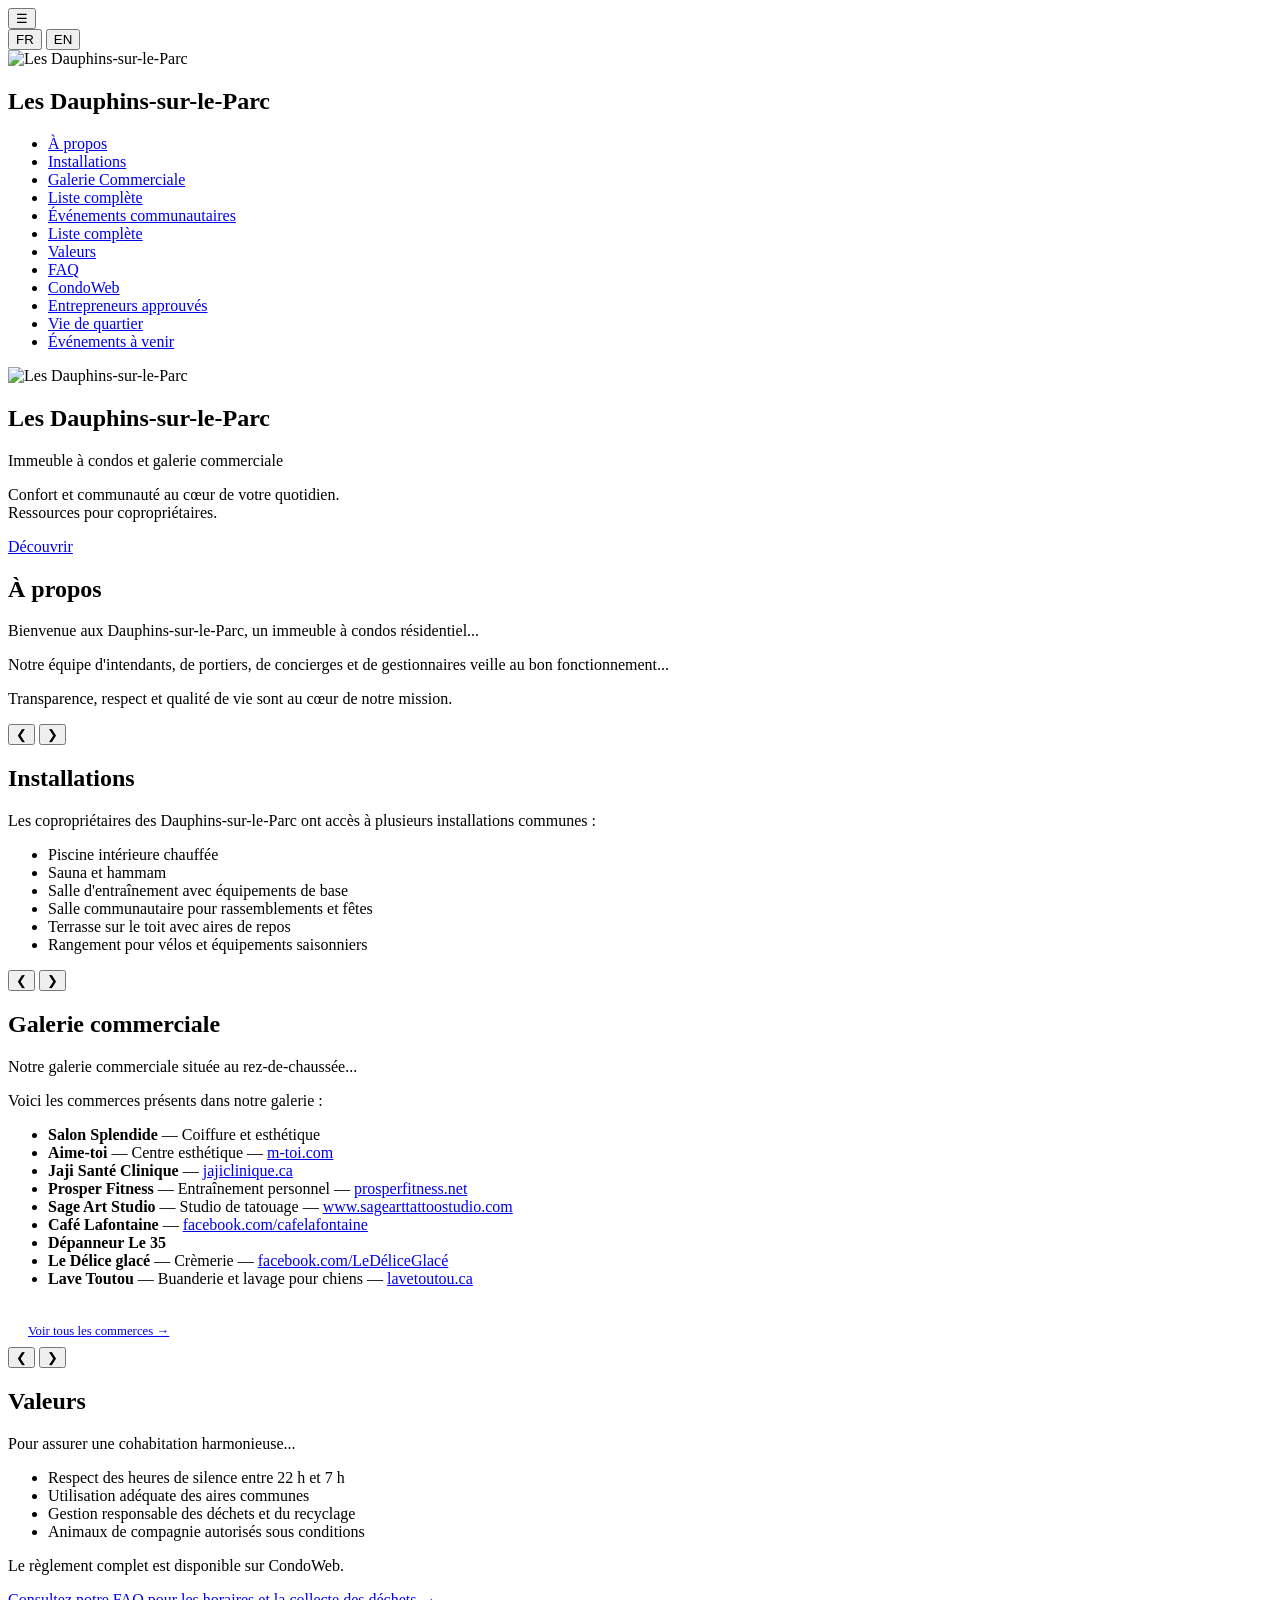
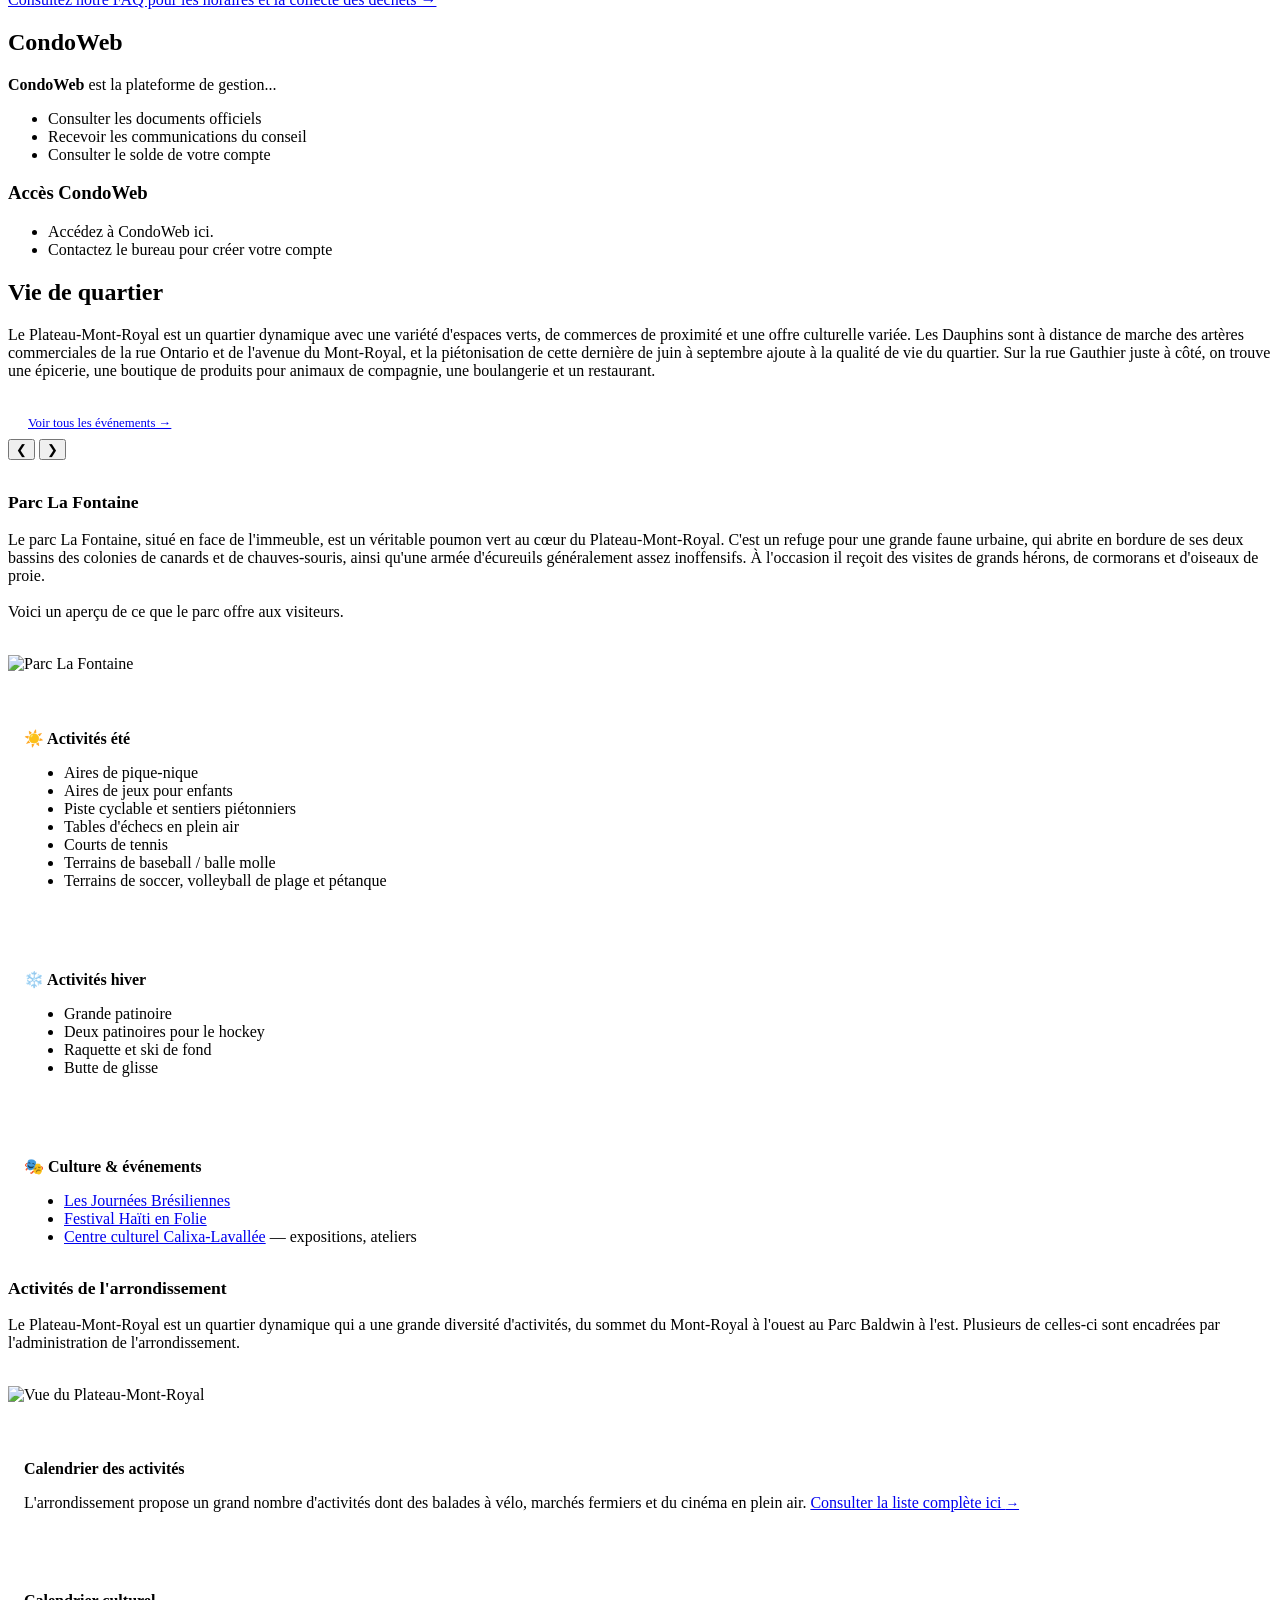
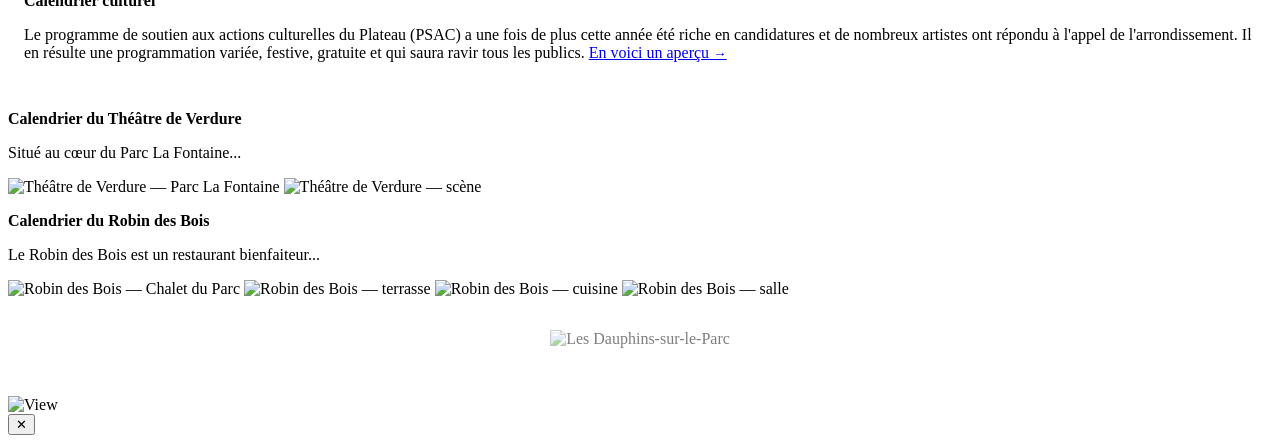
==== index.html @ 395381af "Add approved contractors page with Google Sheets data source" ====
<!DOCTYPE html>
<html lang="fr">
<head>
  <meta charset="UTF-8">
  <meta name="viewport" content="width=device-width, initial-scale=1.0">
  <title>Les Dauphins-sur-le-Parc — Immeuble à condos &amp; galerie commerciale</title>
  <link rel="icon" type="image/webp" href="assets/logo-menu.webp">
  <link rel="stylesheet" href="css/styles.css">
  <script>
(function(){
if(sessionStorage.getItem('_pw')==='1'||location.hostname==='localhost'||location.hostname==='127.0.0.1'||!location.pathname.startsWith('/test/'))return;
function init(){
var o=document.createElement('div');
o.id='pw-gate';
o.innerHTML='<style>#pw-gate{position:fixed;inset:0;z-index:99999;background:rgba(58,36,4,0.95);display:flex;align-items:center;justify-content:center;font-family:system-ui,sans-serif}#pw-gate form{background:#fff;padding:2.5rem;border-radius:12px;text-align:center;max-width:360px;width:90%;box-shadow:0 20px 60px rgba(0,0,0,0.3)}#pw-gate h2{margin:0 0 0.5rem;color:#3A2404;font-size:1.3rem}#pw-gate p{color:#89897C;font-size:0.85rem;margin:0 0 1.25rem}#pw-gate input{width:100%;padding:0.65rem 0.75rem;border:1px solid #D3D8D6;border-radius:8px;font-size:1rem;text-align:center;box-sizing:border-box;margin-bottom:0.75rem}#pw-gate button{width:100%;padding:0.65rem;background:#A19B80;color:#fff;border:none;border-radius:8px;font-size:0.95rem;cursor:pointer;font-weight:600}#pw-gate button:hover{background:#8a856e}#pw-gate .error{color:#c62828;font-size:0.8rem;margin-top:0.5rem;display:none}</style><form autocomplete="off"><h2>🔒 Accès restreint</h2><p>Ce site est en révision. Veuillez entrer le mot de passe.</p><input type="password" id="pw-input" placeholder="Mot de passe" autofocus><button type="submit">Accéder</button><div class="error" id="pw-error">Mot de passe incorrect.</div></form>';
document.body.prepend(o);
o.querySelector('form').addEventListener('submit',function(e){
e.preventDefault();
var pw=document.getElementById('pw-input').value;
var hash=btoa(unescape(encodeURIComponent(pw)));
if(hash==='ZGF1cGhpbnMyMDI2'){
sessionStorage.setItem('_pw','1');o.remove();
}else{
document.getElementById('pw-error').style.display='block';
document.getElementById('pw-input').value='';
document.getElementById('pw-input').focus();
}
});
}
if(document.body){init()}else{document.addEventListener('DOMContentLoaded',init)}
})();
</script>
</head>
<body>

  <!-- ========== BURGER TOGGLE ========== -->
  <button class="menu-toggle" id="menuToggle" aria-label="Menu">☰</button>
  <div class="lang-switch">
    <button id="lang-fr" class="active">FR</button>
    <button id="lang-en">EN</button>
  </div>
  <div class="sidebar-overlay" id="sidebarOverlay"></div>

  <!-- ========== SIDEBAR ========== -->
  <aside class="sidebar" id="sidebar">
    <div class="sidebar-logo">
      <img src="assets/logo-menu.webp" alt="Les Dauphins-sur-le-Parc">
      <h1>Les Dauphins-sur-le-Parc</h1>
    </div>
    <nav class="sidebar-nav">
      <ul>
        <li><a href="#apropos" data-i18n="nav_about">À propos</a></li>
        <li><a href="#installations" data-i18n="nav_amenities">Installations</a></li>
        <li><a href="#galerie-commerciale" data-i18n="nav_gallery">Galerie Commerciale</a></li>
        <li class="nav-sub"><a href="businesses.html" class="nav-page-link" data-i18n="nav_full_list">Liste complète</a></li>
        <li><a href="#communaute" data-i18n="nav_community">Événements communautaires</a></li>
        <li class="nav-sub"><a href="events.html" class="nav-page-link" data-i18n="nav_full_list">Liste complète</a></li>
        <li><a href="#valeurs" data-i18n="nav_values">Valeurs</a></li>
        <li class="nav-sub"><a href="faq.html" data-i18n="nav_faq" class="nav-page-link">FAQ</a></li>
        <li><a href="#condoweb" data-i18n="nav_condoweb">CondoWeb</a></li>
        <li><a href="contractors.html" class="nav-page-link" data-i18n="nav_contractors">Entrepreneurs approuvés</a></li>
        <li><a href="#quartier" data-i18n="nav_neighborhood">Vie de quartier</a></li>
        <li class="nav-sub"><a href="events-list.html" class="nav-page-link" data-i18n="events_full_list_title">Événements à venir</a></li>
      </ul>
    </nav>
  </aside>

  <!-- ========== MAIN CONTENT ========== -->
  <main class="main-content single-page">

    <!-- ===== HERO ===== -->
    <section class="hero-section" id="accueil">
      <div class="hero-content">
        <img src="assets/hero-batiment.jpg" alt="Les Dauphins-sur-le-Parc" class="hero-image">
        <h1 class="hero-title">Les Dauphins-sur-le-Parc</h1>
        <p class="hero-subtitle" data-i18n="hero_subtitle">Immeuble à condos et galerie commerciale</p>
        <p class="hero-tagline" data-i18n="hero_tagline">Confort et communauté au cœur de votre quotidien.<br>Ressources pour copropriétaires.</p>
        <a href="#apropos" class="hero-cta" data-i18n="hero_cta">Découvrir</a>
      </div>
    </section>

    <!-- ===== À PROPOS ===== -->
    <section class="section" id="apropos">
      <div class="section-inner">
        <div class="content-box">
          <h2 class="section-title" data-i18n="title_about">À propos</h2>
          <div class="section-content">
            <p data-i18n="about_p1">Bienvenue aux Dauphins-sur-le-Parc, un immeuble à condos résidentiel...</p>
            <p data-i18n="about_p2">Notre équipe d'intendants, de portiers, de concierges et de gestionnaires veille au bon fonctionnement...</p>
            <p data-i18n="about_p3">Transparence, respect et qualité de vie sont au cœur de notre mission.</p>
          </div>
        </div>
        <div class="carousel-container image-carousel">
          <button class="carousel-btn prev">❮</button>
          <button class="carousel-btn next">❯</button>
          <div class="carousel-track" id="apropos-carousel-track"></div>
          <div class="carousel-pips"></div>
        </div>
      </div>
    </section>

    <!-- ===== INSTALLATIONS ===== -->
    <section class="section" id="installations">
      <div class="section-inner">
        <div class="content-box">
          <h2 class="section-title" data-i18n="nav_amenities">Installations</h2>
          <div class="section-content">
            <p data-i18n="amenities_p1">Les copropriétaires des Dauphins-sur-le-Parc ont accès à plusieurs installations communes :</p>
            <ul>
              <li data-i18n="amenity_1">Piscine intérieure chauffée</li>
              <li data-i18n="amenity_2">Sauna et hammam</li>
              <li data-i18n="amenity_3">Salle d'entraînement avec équipements de base</li>
              <li data-i18n="amenity_4">Salle communautaire pour rassemblements et fêtes</li>
              <li data-i18n="amenity_5">Terrasse sur le toit avec aires de repos</li>
              <li data-i18n="amenity_6">Rangement pour vélos et équipements saisonniers</li>
            </ul>
          </div>
        </div>
        <div class="carousel-container image-carousel">
          <button class="carousel-btn prev">❮</button>
          <button class="carousel-btn next">❯</button>
          <div class="carousel-track" id="installations-carousel-track"></div>
          <div class="carousel-pips"></div>
        </div>
      </div>
    </section>

    <!-- ===== GALERIE COMMERCIALE ===== -->
    <section class="section" id="galerie-commerciale">
      <div class="section-inner">
        <div class="content-box">
          <h2 class="section-title" data-i18n="nav_gallery">Galerie commerciale</h2>
          <div class="section-content">
            <p data-i18n="gallery_p1">Notre galerie commerciale située au rez-de-chaussée...</p>
            <p data-i18n="gallery_p2">Voici les commerces présents dans notre galerie :</p>
            <ul>
              <li data-i18n="gallery_item_1"><strong>Salon Splendide</strong> — Coiffure et esthétique</li>
              <li data-i18n="gallery_item_2"><strong>Aime-toi</strong> — Centre esthétique — <a href="https://www.m-toi.com/" target="_blank" rel="noopener">m-toi.com</a></li>
              <li data-i18n="gallery_item_3"><strong>Jaji Santé Clinique</strong> — <a href="https://jajiclinique.ca/" target="_blank" rel="noopener">jajiclinique.ca</a></li>
              <li data-i18n="gallery_item_4"><strong>Prosper Fitness</strong> — Entraînement personnel — <a href="https://prosperfitness.net/" target="_blank" rel="noopener">prosperfitness.net</a></li>
              <li data-i18n="gallery_item_5"><strong>Sage Art Studio</strong> — Studio de tatouage — <a href="https://www.sagearttattoostudio.com/" target="_blank" rel="noopener">www.sagearttattoostudio.com</a></li>
              <li data-i18n="gallery_item_6"><strong>Café Lafontaine</strong> — <a href="https://www.facebook.com/cafelafontaine/" target="_blank" rel="noopener">facebook.com/cafelafontaine</a></li>
              <li data-i18n="gallery_item_7"><strong>Dépanneur Le 35</strong></li>
              <li data-i18n="gallery_item_8"><strong>Le Délice glacé</strong> — Crèmerie — <a href="https://www.facebook.com/61589163615629" target="_blank" rel="noopener">facebook.com/LeDéliceGlacé</a></li>
              <li data-i18n="gallery_item_9"><strong>Lave Toutou</strong> — Buanderie et lavage pour chiens — <a href="https://www.lavetoutou.ca/" target="_blank" rel="noopener">lavetoutou.ca</a></li>
            </ul>
            <a href="businesses.html" class="hero-cta" style="display:inline-block;padding:0.5rem 1.25rem; font-size:0.8rem; margin-top:0.75rem;">Voir tous les commerces →</a>
          </div>
        </div>
        <div class="carousel-container image-carousel">
          <button class="carousel-btn prev">❮</button>
          <button class="carousel-btn next">❯</button>
          <div class="carousel-track" id="business-gallery-track"></div>
          <div class="carousel-pips"></div>
        </div>
      </div>
    </section>

    <!-- ===== ÉVÉNEMENTS COMMUNAUTAIRES ===== -->
    <section class="section" id="communaute" style="display:none;">
      <div class="section-inner">
        <div class="content-box">
          <h2 class="section-title" data-i18n="title_community">Événements communautaires</h2>
          <div class="section-content">
            <p data-i18n="community_p1">Événements soumis par les résidents de l'immeuble.</p>
            <a href="events.html" class="hero-cta" style="display:inline-block;padding:0.5rem 1.25rem; font-size:0.8rem; margin-top:0.75rem;" data-i18n="community_view_all">Voir tous les événements →</a>
          </div>
        </div>
        <div class="carousel-container image-carousel">
          <div class="carousel-track" id="community-carousel-track" data-no-clone></div>
          <div class="carousel-pips"></div>
        </div>
      </div>
    </section>

    <!-- ===== VALEURS ===== -->
    <section class="section" id="valeurs">
      <div class="section-inner">
        <div class="content-box">
          <h2 class="section-title" data-i18n="nav_values">Valeurs</h2>
          <div class="section-content">
            <p data-i18n="values_p1">Pour assurer une cohabitation harmonieuse...</p>
            <ul>
              <li data-i18n="value_1">Respect des heures de silence entre 22 h et 7 h</li>
              <li data-i18n="value_2">Utilisation adéquate des aires communes</li>
              <li data-i18n="value_3">Gestion responsable des déchets et du recyclage</li>
              <li data-i18n="value_4">Animaux de compagnie autorisés sous conditions</li>
            </ul>
            <p style="margin-top:1rem;" data-i18n="values_rules">Le règlement complet est disponible sur CondoWeb.</p>
            <p style="margin-top:1rem;"><a href="faq.html" data-i18n="values_faq_link">Consultez notre FAQ pour les horaires et la collecte des déchets →</a></p>
          </div>
        </div>
      </div>
    </section>

    <!-- ===== CONDOWEB ===== -->
    <section class="section" id="condoweb">
      <div class="section-inner">
        <div class="content-box">
          <h2 class="section-title" data-i18n="nav_condoweb">CondoWeb</h2>
          <div class="section-content">
            <p data-i18n="condoweb_p1"><strong>CondoWeb</strong> est la plateforme de gestion...</p>
            <ul>
              <li data-i18n="condoweb_li_1">Consulter les documents officiels</li>
              <li data-i18n="condoweb_li_2">Recevoir les communications du conseil</li>
              <li data-i18n="condoweb_li_3">Consulter le solde de votre compte</li>
            </ul>
            <div class="condo-card">
              <h3 data-i18n="condoweb_card_title">Accès CondoWeb</h3>
              <ul>
                <li data-i18n="condoweb_card_li_1">Accédez à CondoWeb ici.</li>
                <li data-i18n="condoweb_card_li_2">Contactez le bureau pour créer votre compte</li>
              </ul>
            </div>
          </div>
        </div>
      </div>
    </section>

    <!-- ===== VIE DE QUARTIER ===== -->
    <section class="section" id="quartier">
      <div class="section-inner">
        <!-- Intro Box -->
        <div class="content-box">
          <h2 class="section-title" data-i18n="nav_neighborhood">Vie de quartier</h2>
          <div class="section-content">
            <p data-i18n="neighborhood_intro">Le Plateau-Mont-Royal est un quartier dynamique avec une variété d'espaces verts, de commerces de proximité et une offre culturelle variée. Les Dauphins sont à distance de marche des artères commerciales de la rue Ontario et de l'avenue du Mont-Royal, et la piétonisation de cette dernière de juin à septembre ajoute à la qualité de vie du quartier. Sur la rue Gauthier juste à côté, on trouve une épicerie, une boutique de produits pour animaux de compagnie, une boulangerie et un restaurant.</p>
            <a href="events-list.html" class="hero-cta" style="display:inline-block;padding:0.5rem 1.25rem; font-size:0.8rem; margin-top:0.75rem;">Voir tous les événements →</a>
          </div>
        </div>

        <!-- Main Park Gallery -->
        <div class="carousel-container image-carousel">
          <button class="carousel-btn prev">❮</button>
          <button class="carousel-btn next">❯</button>
          <div class="carousel-track" id="quartier-park-carousel-track"></div>
          <div class="carousel-pips"></div>
        </div>

        <!-- Events Carousel -->
        <div class="carousel-container image-carousel" style="margin-top: 2rem;">
          <div class="carousel-track" id="events-carousel-track" data-no-clone></div>
          <div class="carousel-pips"></div>
        </div>

        <!-- Park Activities Bubble -->
        <div class="content-box">
          <h3 style="color:var(--bleu-fonce); font-size:1.1rem; margin-top:0;" data-i18n="park_title">Parc La Fontaine</h3>
          <p data-i18n="neighborhood_p1">Le parc La Fontaine, situé en face de l'immeuble, est un véritable poumon vert au cœur du Plateau-Mont-Royal. C'est un refuge pour une grande faune urbaine, qui abrite en bordure de ses deux bassins des colonies de canards et de chauves-souris, ainsi qu'une armée d'écureuils généralement assez inoffensifs. À l'occasion il reçoit des visites de grands hérons, de cormorans et d'oiseaux de proie.<br><br>Voici un aperçu de ce que le parc offre aux visiteurs.</p>
          <br>
          <div class="gallery-mosaic" style="margin:0;">
            <img src="assets/Quartier/quartier-parc-lafontaine.webp" class="gallery-item gallery-wide" alt="Parc La Fontaine" loading="lazy" />
          </div>

          <div style="margin-top:1.5rem; padding:1rem; background: rgba(255,255,255,0.5); border-radius:10px; border:1px solid var(--bleu-pale);">
            <p style="margin-bottom:0.5rem;"><strong data-i18n="neighborhood_summer">☀️ Activités été</strong></p>
            <div class="section-content">
              <ul>
                <li data-i18n="summer_li_1">Aires de pique-nique</li>
                <li data-i18n="summer_li_2">Aires de jeux pour enfants</li>
                <li data-i18n="summer_li_3">Piste cyclable et sentiers piétonniers</li>
                <li data-i18n="summer_li_4">Tables d'échecs en plein air</li>
                <li data-i18n="summer_li_5">Courts de tennis</li>
                <li data-i18n="summer_li_6">Terrains de baseball / balle molle</li>
                <li data-i18n="summer_li_7">Terrains de soccer, volleyball de plage et pétanque</li>
              </ul>
            </div>
          </div>

          <div style="margin-top:1rem; padding:1rem; background: rgba(255,255,255,0.5); border-radius:10px; border:1px solid var(--bleu-pale);">
            <p style="margin-bottom:0.5rem;"><strong data-i18n="neighborhood_winter">❄️ Activités hiver</strong></p>
            <div class="section-content">
              <ul>
                <li data-i18n="winter_li_1">Grande patinoire</li>
                <li data-i18n="winter_li_2">Deux patinoires pour le hockey</li>
                <li data-i18n="winter_li_3">Raquette et ski de fond</li>
                <li data-i18n="winter_li_4">Butte de glisse</li>
              </ul>
            </div>
          </div>

          <div style="margin-top:1rem; padding:1rem; background: rgba(255,255,255,0.5); border-radius:10px; border:1px solid var(--bleu-pale);">
            <p style="margin-bottom:0.5rem;"><strong data-i18n="neighborhood_culture">🎭 Culture &amp; événements</strong></p>
            <div class="section-content">
              <ul>
                <li><a href="https://www.ljbfestival.ca/" target="_blank" rel="noopener">Les Journées Brésiliennes</a></li>
                <li><a href="https://montreal.haitienfolie.com/" target="_blank" rel="noopener">Festival Haïti en Folie</a></li>
                <li><a href="https://montreal.ca/lieux/centre-culturel-calixa-lavallee" target="_blank" rel="noopener">Centre culturel Calixa-Lavallée</a> — expositions, ateliers</li>
              </ul>
            </div>
          </div>
        </div>

        <!-- Borough Activities Box -->
        <div class="content-box">
          <h3 style="color:var(--bleu-fonce); font-size:1.1rem; margin-top:0;" data-i18n="borough_title">Activités de l'arrondissement</h3>
          <p data-i18n="borough_intro">Le Plateau-Mont-Royal est un quartier dynamique qui a une grande diversité d'activités, du sommet du Mont-Royal à l'ouest au Parc Baldwin à l'est. Plusieurs de celles-ci sont encadrées par l'administration de l'arrondissement.</p>
          <br>
          <div class="gallery-mosaic" style="margin:0;">
            <img src="assets/Quartier/quartier-plateau.webp" class="gallery-item gallery-wide" alt="Vue du Plateau-Mont-Royal" loading="lazy" />
          </div>

          <div style="margin-top:1.5rem; padding:1rem; background: rgba(255,255,255,0.5); border-radius:10px; border:1px solid var(--bleu-pale);">
            <p style="margin-bottom:0.5rem;"><strong data-i18n="borough_calendar_title">Calendrier des activités</strong></p>
            <p data-i18n="borough_calendar_p1">L'arrondissement propose un grand nombre d'activités dont des balades à vélo, marchés fermiers et du cinéma en plein air. <a href="https://montreal.ca/evenements?dc_coverage.boroughs.code=PMR&amp;orderBy=dc_temporal.start" target="_blank" rel="noopener">Consulter la liste complète ici <span style="font-size:0.85em;">→</span></a></p>
          </div>

          <div style="margin-top:1rem; padding:1rem; background: rgba(255,255,255,0.5); border-radius:10px; border:1px solid var(--bleu-pale);">
            <p style="margin-bottom:0.5rem;"><strong data-i18n="cultural_calendar_title">Calendrier culturel</strong></p>
            <p data-i18n="cultural_calendar_p1"><span style="font-weight:500;">Le programme de soutien aux actions culturelles du Plateau (PSAC)</span> a une fois de plus cette année été riche en candidatures et de nombreux artistes ont répondu à l'appel de l'arrondissement. Il en résulte une programmation variée, festive, gratuite et qui saura ravir tous les publics. <a href="https://montreal.ca/articles/de-la-culture-partout-et-pour-tout-le-monde-sur-le-plateau-47212" target="_blank" rel="noopener">En voici un aperçu <span style="font-size:0.85em;">→</span></a></p>
          </div>
        </div>

        <!-- Theater Content Box -->
        <div class="content-box">
          <p style="margin-bottom:0.5rem;"><strong data-i18n="theater_title">Calendrier du Théâtre de Verdure</strong></p>
          <p data-i18n="theater_p1">Situé au cœur du Parc La Fontaine...</p>
          <div class="gallery-grid-4">
            <img src="assets/quartier-theatre.webp" alt="Théâtre de Verdure — Parc La Fontaine" loading="lazy" class="lightbox-trigger" />
            <img src="assets/quartier-theatre-2.webp" alt="Théâtre de Verdure — scène" loading="lazy" class="lightbox-trigger" />
          </div>
        </div>



        <!-- Robin des Bois Box -->
        <div class="content-box">
          <p style="margin-bottom:0.5rem;"><strong data-i18n="robin_title">Calendrier du Robin des Bois</strong></p>
            <p data-i18n="robin_p1">Le Robin des Bois est un restaurant bienfaiteur...</p>
          <div class="gallery-grid-4">
            <img src="assets/robin-1.webp" alt="Robin des Bois — Chalet du Parc" loading="lazy" class="lightbox-trigger" />
            <img src="assets/robin-2.webp" alt="Robin des Bois — terrasse" loading="lazy" class="lightbox-trigger" />
            <img src="assets/robin-3.webp" alt="Robin des Bois — cuisine" loading="lazy" class="lightbox-trigger" />
            <img src="assets/robin-4.webp" alt="Robin des Bois — salle" loading="lazy" class="lightbox-trigger" />
          </div>
        </div>
      </div>
    </section>

    <!-- ===== UNITÉS À VENDRE (SUSPENDU) ===== -->
    <!--
    <section class="section" id="unites">
      <div class="section-inner">
        <h2 class="section-title">Unités à vendre</h2>
        <div class="section-content">
          <p>Consultez la liste des unités actuellement disponibles à la vente dans notre immeuble.</p>
          <p style="margin-top:1rem; color: var(--bleu-fonce); font-style: italic;">Revenez bientôt pour voir la liste.</p>
        </div>
        <div class="gallery-mosaic" id="gallery-unites"></div>
      </div>
    </section>
    -->

    <div style="text-align:center; padding:2rem 1rem 3rem; border-top:1px solid var(--bleu-pale);">
      <img src="assets/logo-menu.webp" alt="Les Dauphins-sur-le-Parc" style="width:60px; height:auto; opacity:0.5;" />
    </div>
  </main>

  <!-- Lightbox -->
  <div id="lightbox" class="lightbox">
    <img id="lightbox-img" src="" alt="View">
    <div id="lightbox-caption" class="lightbox-caption"></div>
    <button id="lightboxClose" class="lightbox-close" aria-label="Fermer">✕</button>
  </div>

  <script src="translations.js"></script>
  <script type="module" src="main.js"></script>
</body>
</html>
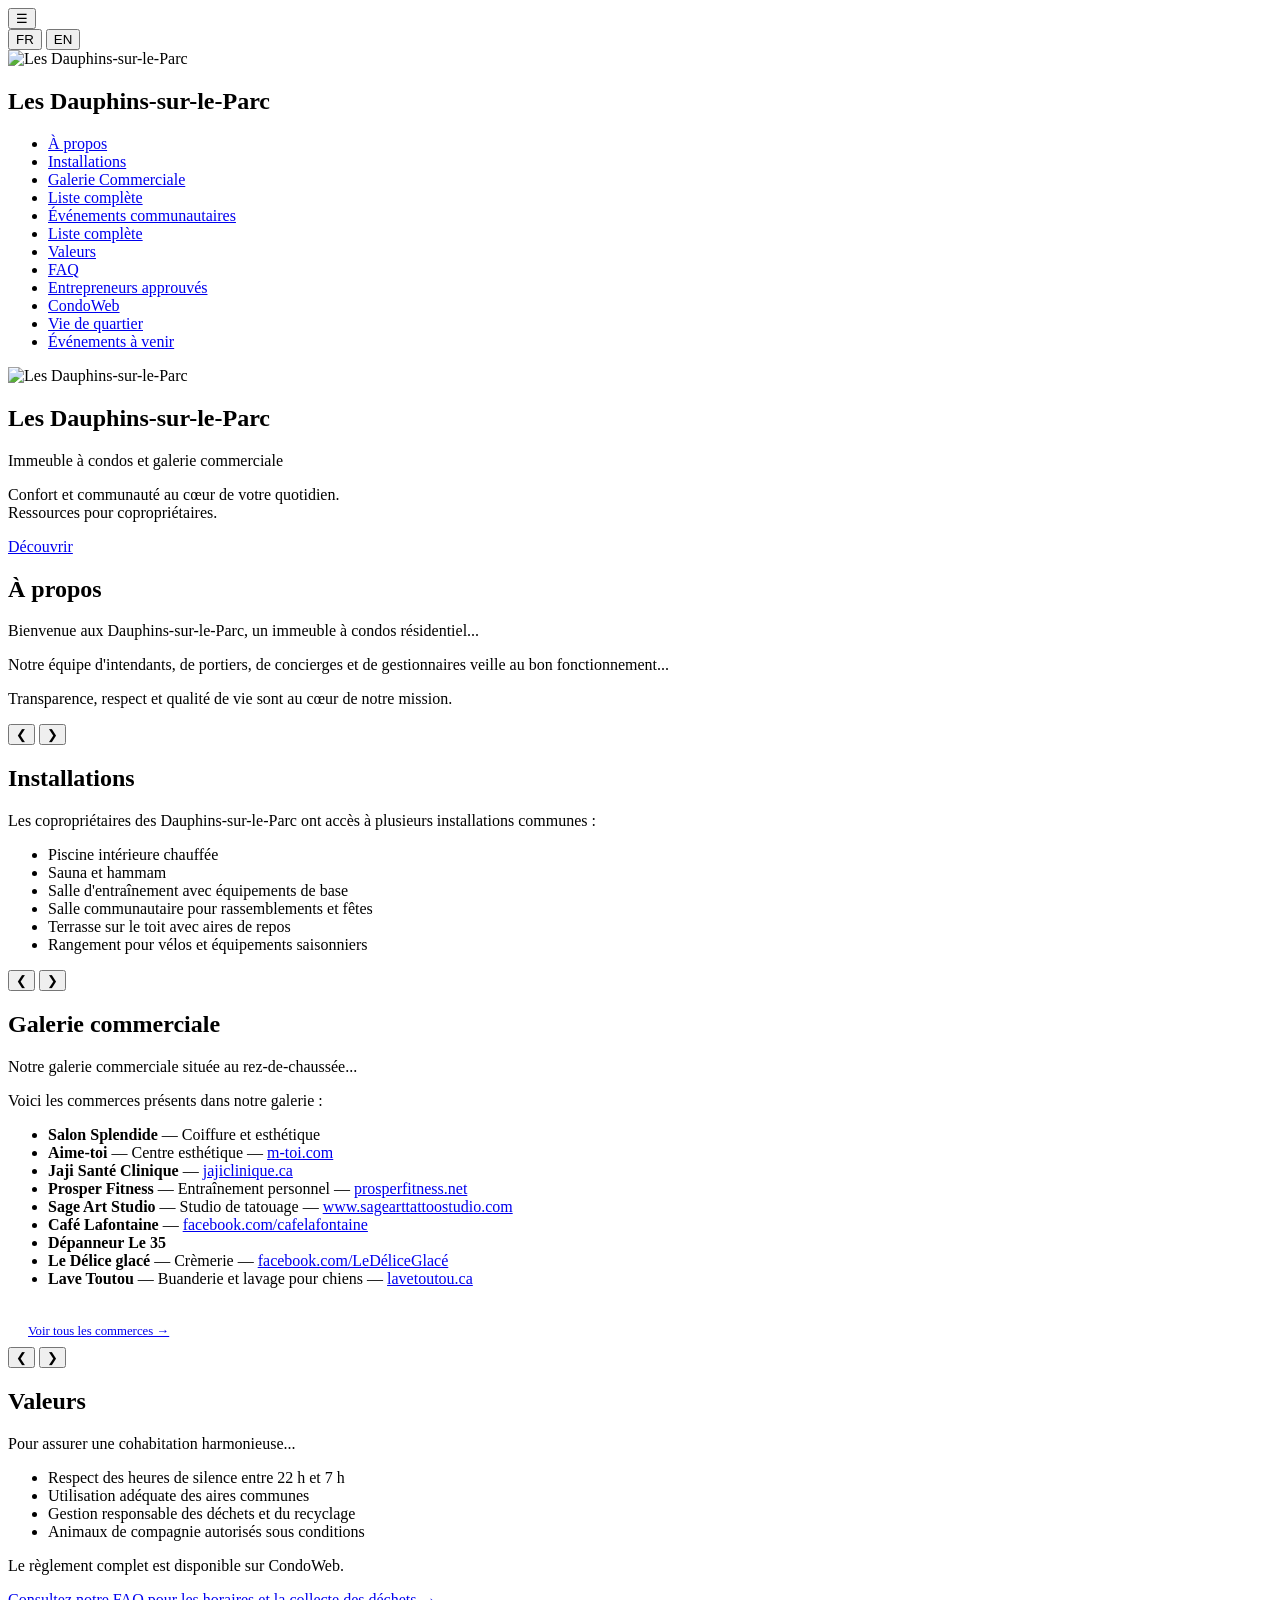
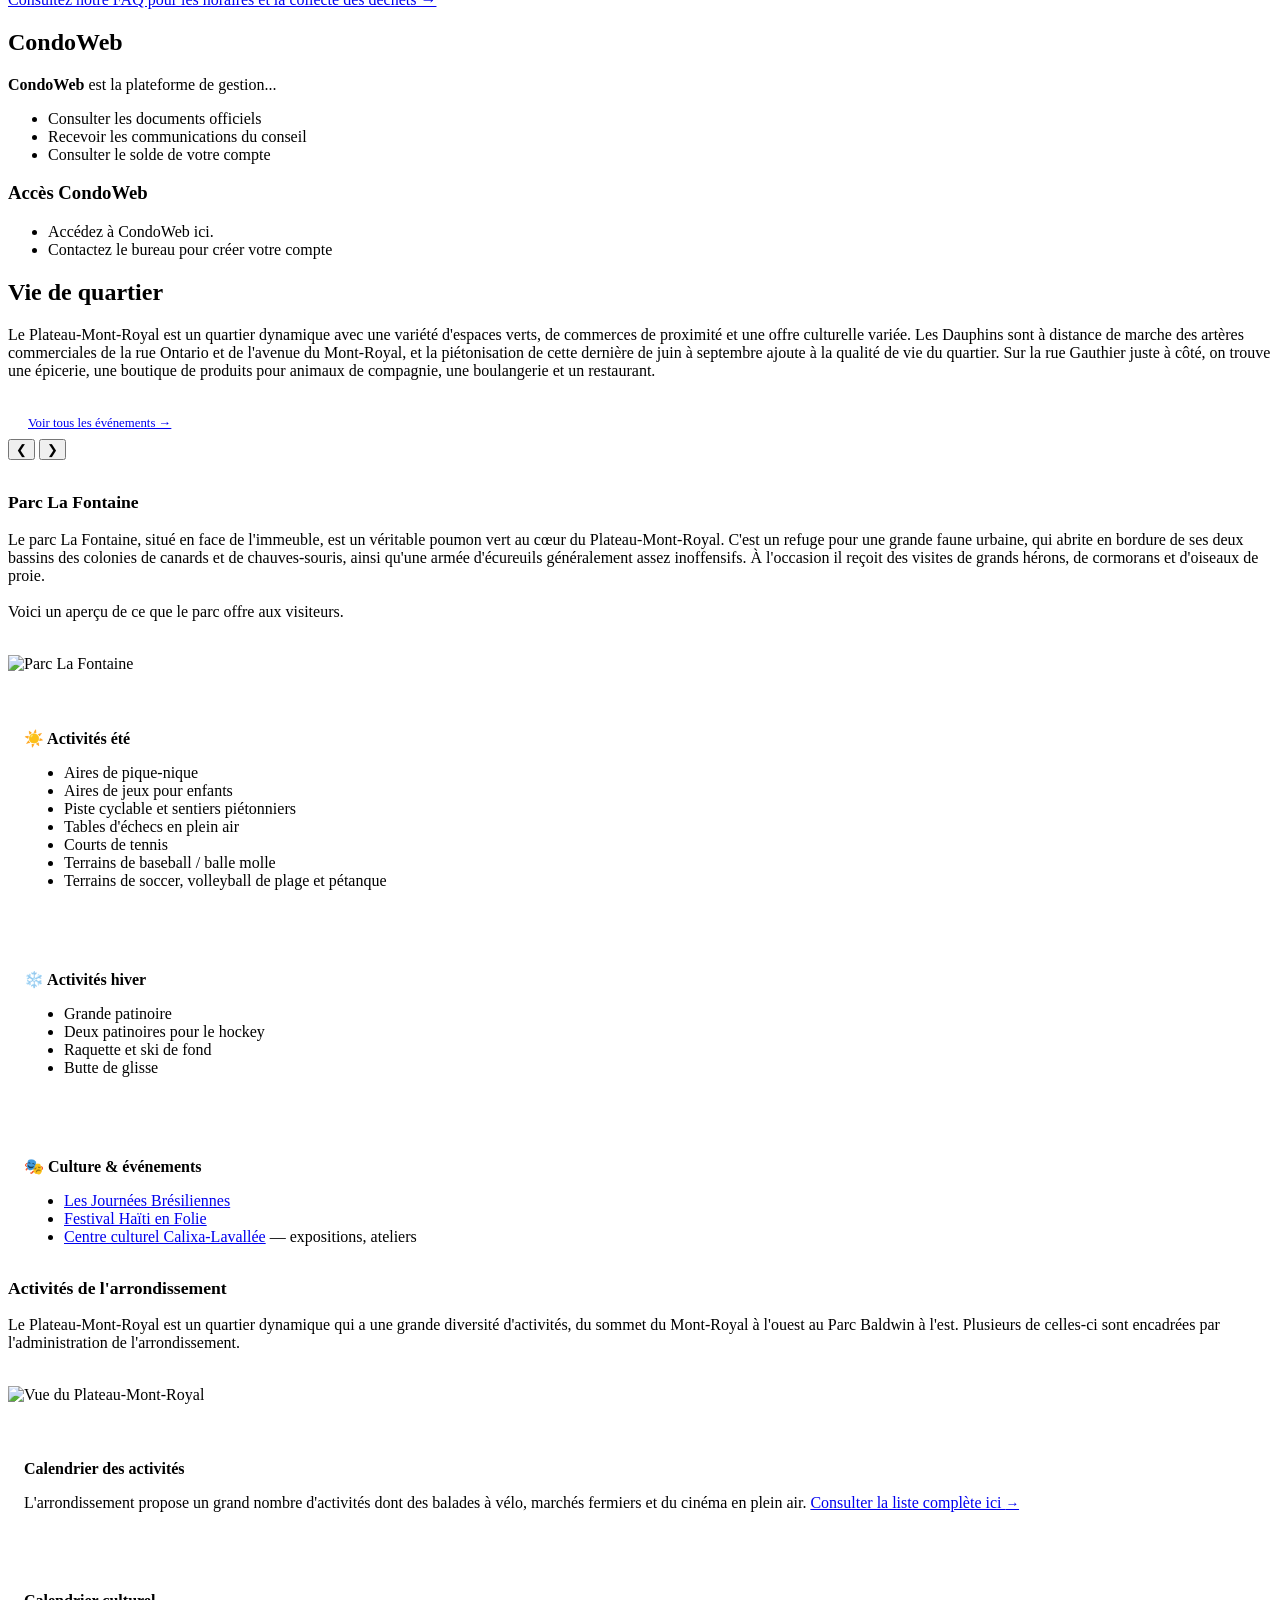
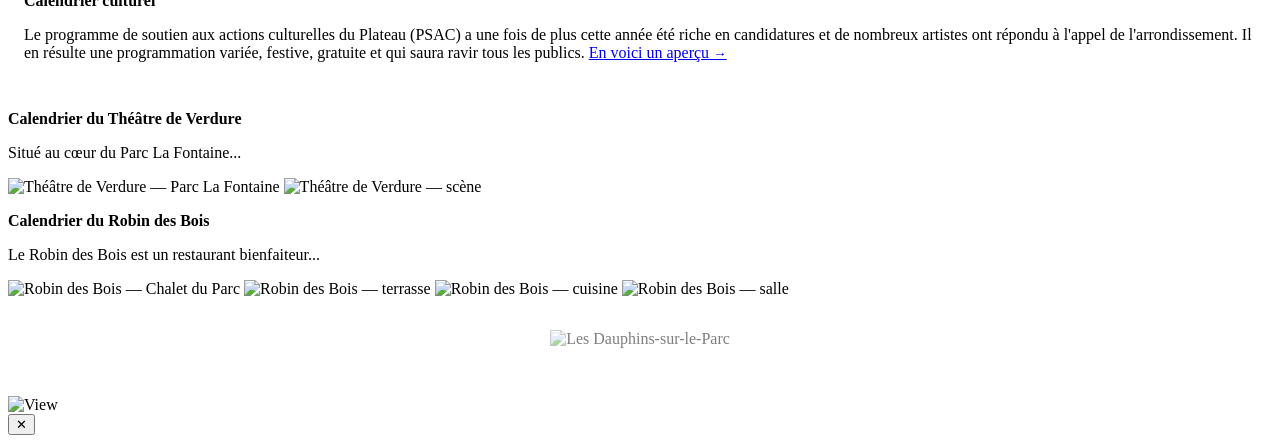
==== commit 678a43d5: "Move contractors link under FAQ in sidebar navigation" ====
--- a/index.html
+++ b/index.html
@@ -57,8 +57,8 @@
         <li class="nav-sub"><a href="events.html" class="nav-page-link" data-i18n="nav_full_list">Liste complète</a></li>
         <li><a href="#valeurs" data-i18n="nav_values">Valeurs</a></li>
         <li class="nav-sub"><a href="faq.html" data-i18n="nav_faq" class="nav-page-link">FAQ</a></li>
+        <li class="nav-sub"><a href="contractors.html" class="nav-page-link" data-i18n="nav_contractors">Entrepreneurs approuvés</a></li>
         <li><a href="#condoweb" data-i18n="nav_condoweb">CondoWeb</a></li>
-        <li><a href="contractors.html" class="nav-page-link" data-i18n="nav_contractors">Entrepreneurs approuvés</a></li>
         <li><a href="#quartier" data-i18n="nav_neighborhood">Vie de quartier</a></li>
         <li class="nav-sub"><a href="events-list.html" class="nav-page-link" data-i18n="events_full_list_title">Événements à venir</a></li>
       </ul>
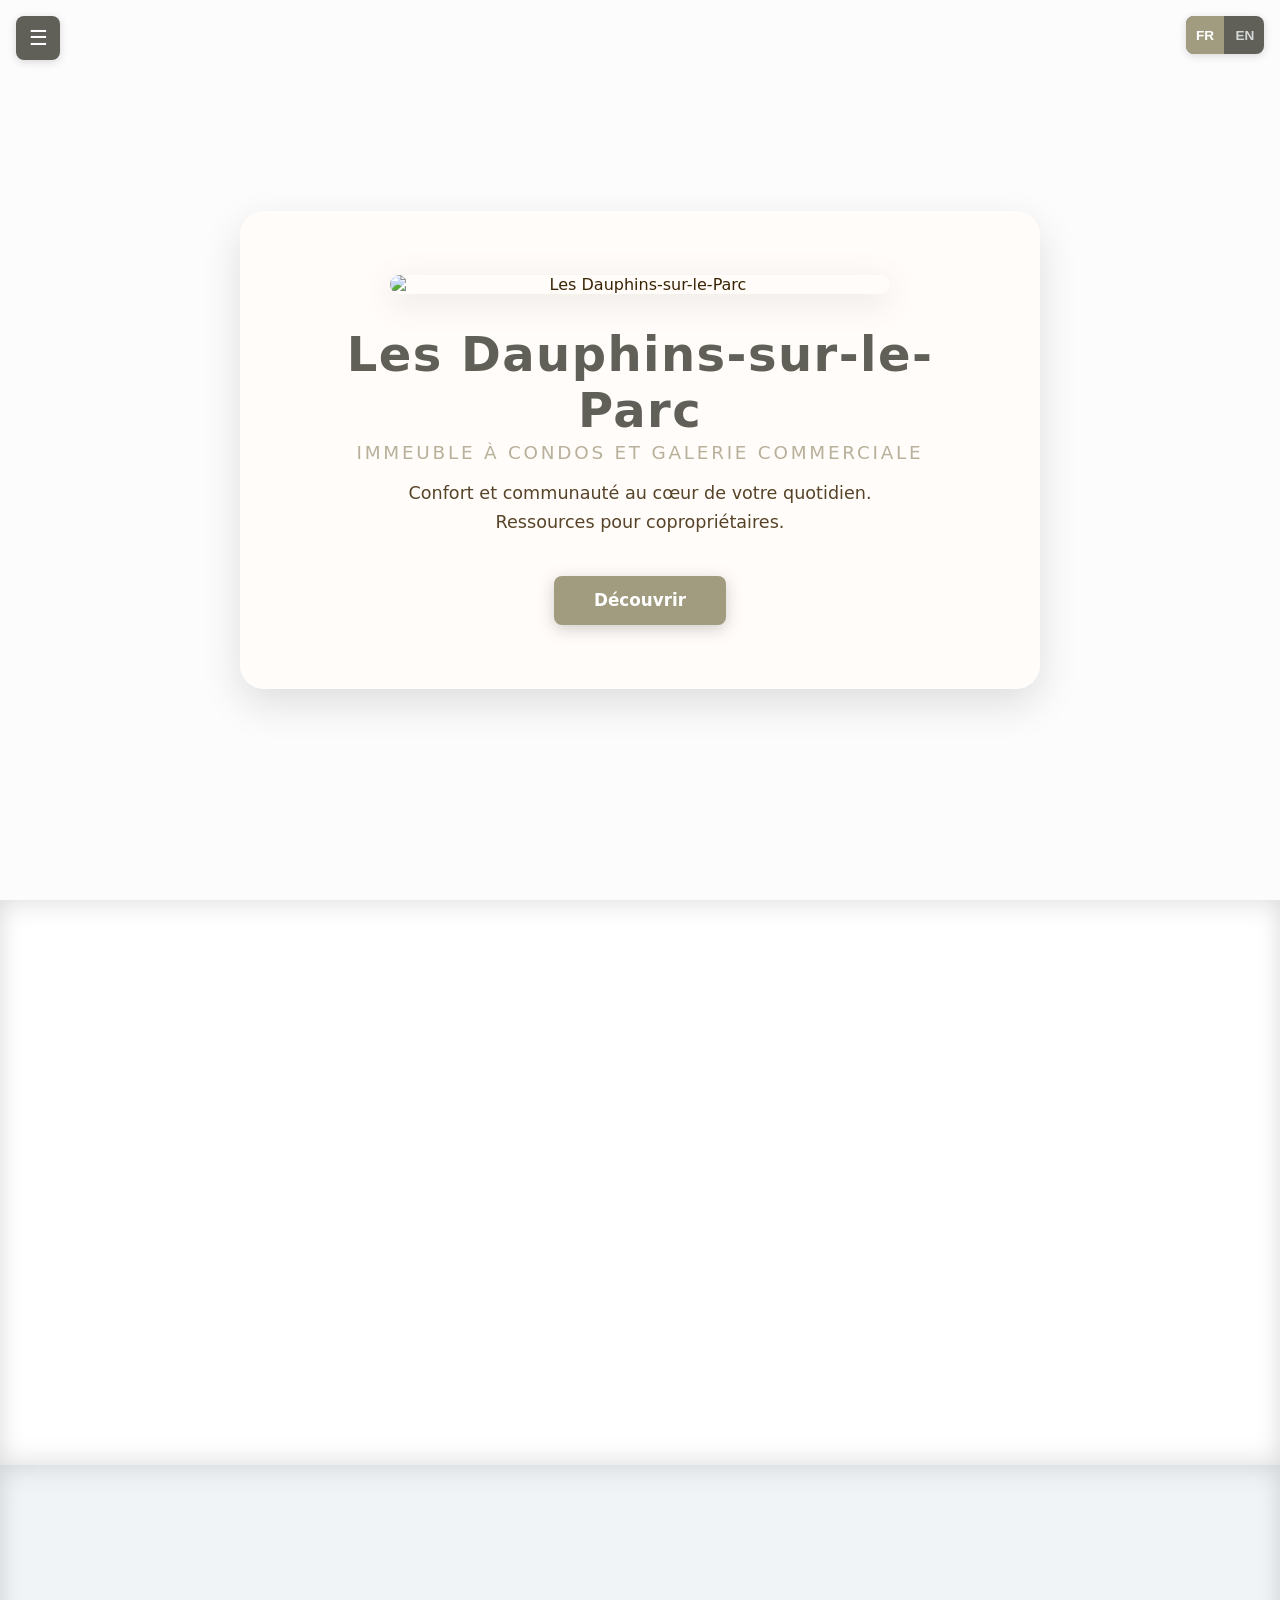
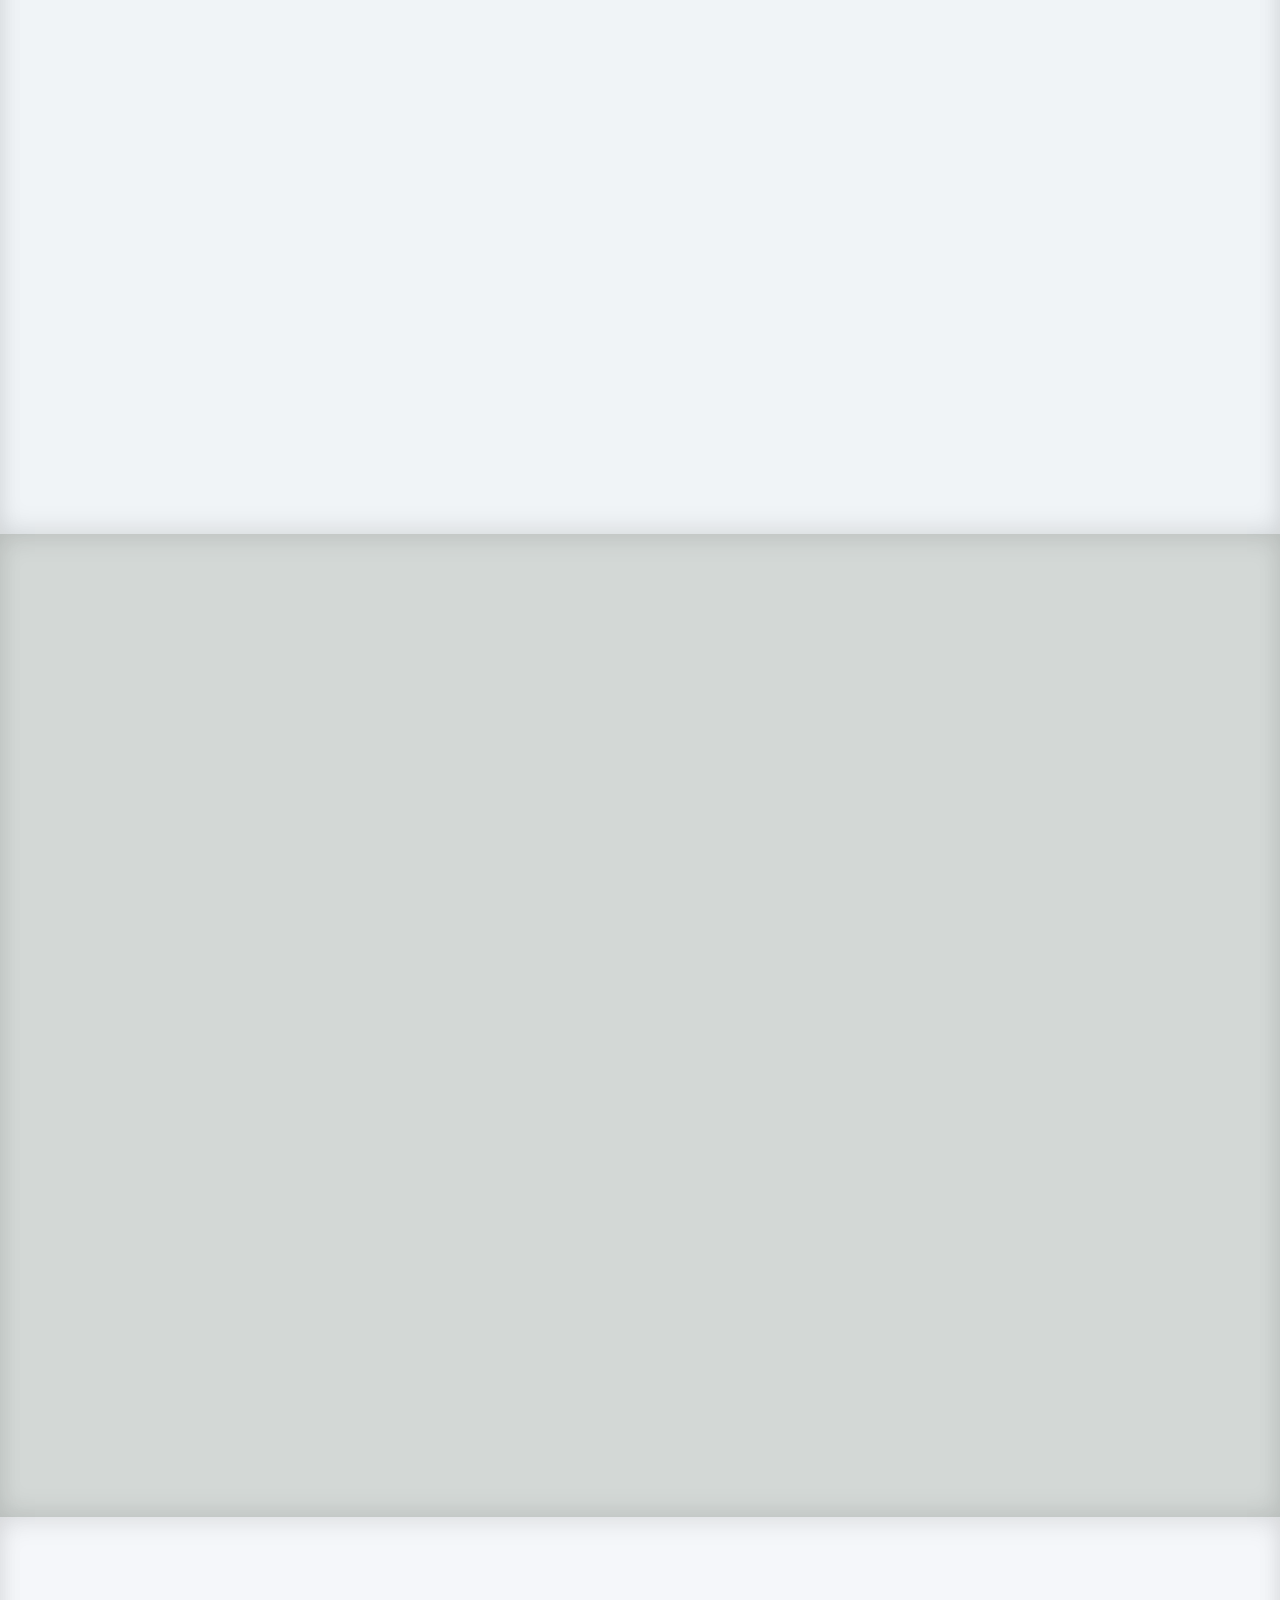
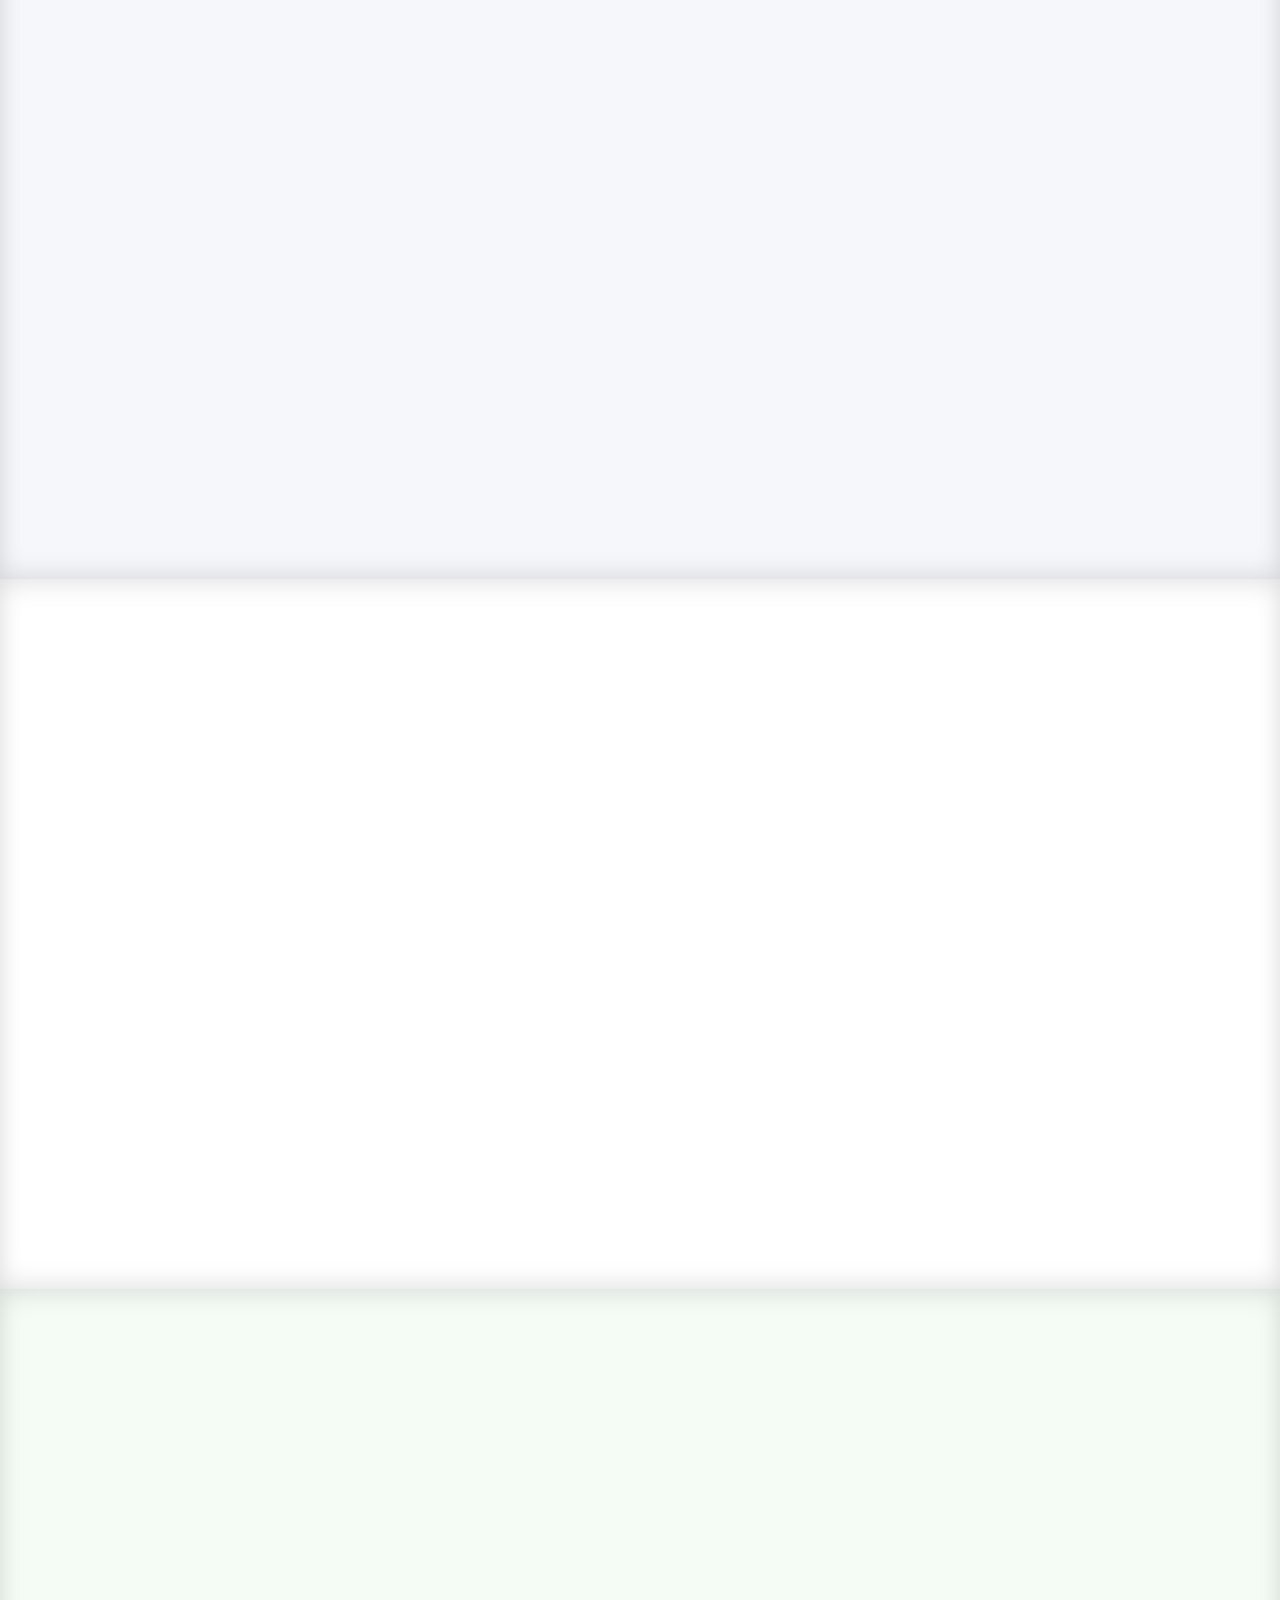
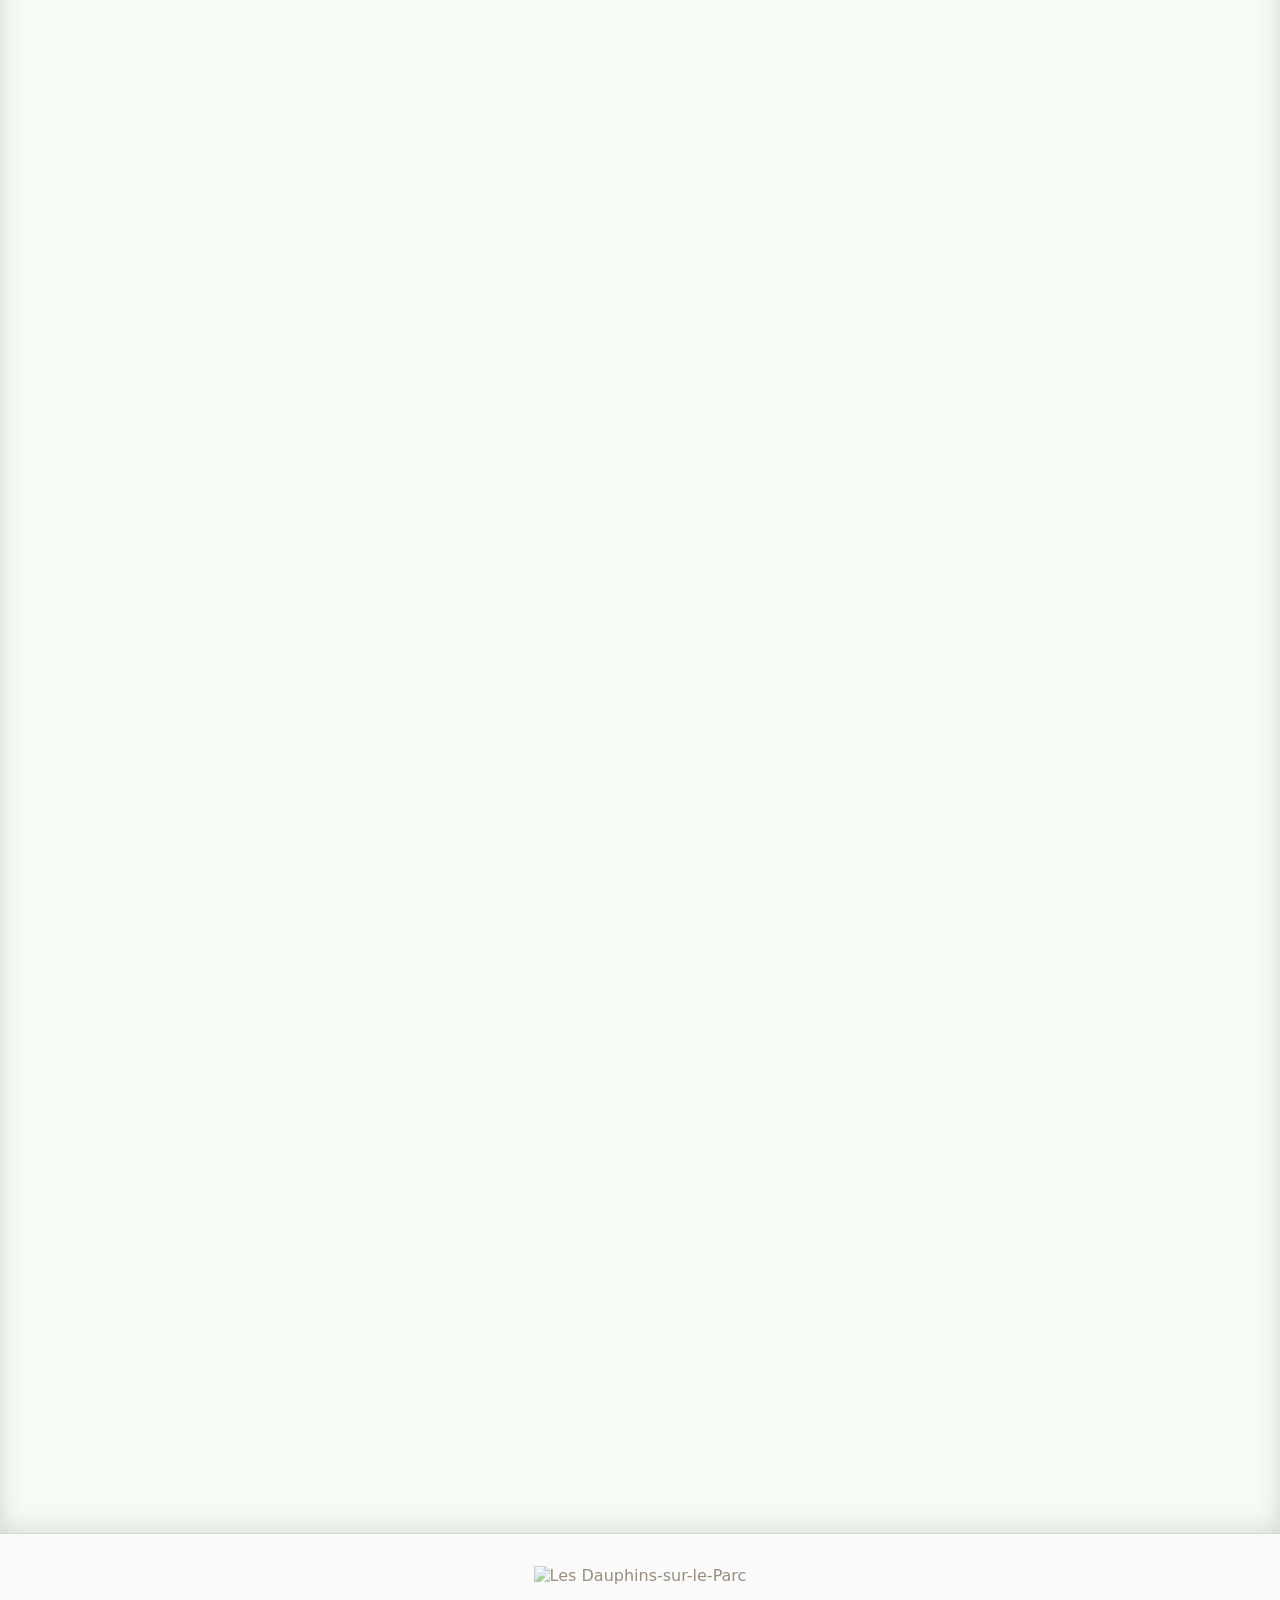
==== commit 88ce1138: "Merge main (SEO, hreflang, office hours) into BjornTest — resolve conflicts" ====
--- a/index.html
+++ b/index.html
@@ -4,31 +4,57 @@
   <meta charset="UTF-8">
   <meta name="viewport" content="width=device-width, initial-scale=1.0">
   <title>Les Dauphins-sur-le-Parc — Immeuble à condos &amp; galerie commerciale</title>
+  <meta name="description" content="Site officiel des Dauphins-sur-le-Parc : condos et galerie commerciale au Plateau-Mont-Royal à Montréal. Piscine, sauna, gym et vie de quartier.">
+  <link rel="canonical" href="https://www.dauphinssurleparc.com/">
+  <link rel="alternate" hreflang="fr" href="https://www.dauphinssurleparc.com/">
+  <link rel="alternate" hreflang="en" href="https://www.dauphinssurleparc.com/?lang=en">
+  <link rel="alternate" hreflang="x-default" href="https://www.dauphinssurleparc.com/">
+  <meta property="og:type" content="website">
+  <meta property="og:title" content="Les Dauphins-sur-le-Parc — Immeuble à condos &amp; galerie commerciale">
+  <meta property="og:description" content="Site officiel des Dauphins-sur-le-Parc, immeuble à condos et galerie commerciale au cœur du Plateau-Mont-Royal à Montréal. Installations, commerces, vie de quartier et ressources pour copropriétaires.">
+  <meta property="og:url" content="https://www.dauphinssurleparc.com/">
+  <meta property="og:image" content="https://www.dauphinssurleparc.com/assets/hero-batiment.jpg">
+  <meta property="og:locale" content="fr_CA">
+  <meta name="twitter:card" content="summary_large_image">
+  <meta name="twitter:title" content="Les Dauphins-sur-le-Parc — Immeuble à condos &amp; galerie commerciale">
+  <meta name="twitter:description" content="Site officiel des Dauphins-sur-le-Parc, immeuble à condos et galerie commerciale au cœur du Plateau-Mont-Royal à Montréal.">
+  <meta name="twitter:image" content="https://www.dauphinssurleparc.com/assets/hero-batiment.jpg">
   <link rel="icon" type="image/webp" href="assets/logo-menu.webp">
   <link rel="stylesheet" href="css/styles.css">
-  <script>
-(function(){
-if(sessionStorage.getItem('_pw')==='1'||location.hostname==='localhost'||location.hostname==='127.0.0.1'||!location.pathname.startsWith('/test/'))return;
-function init(){
-var o=document.createElement('div');
-o.id='pw-gate';
-o.innerHTML='<style>#pw-gate{position:fixed;inset:0;z-index:99999;background:rgba(58,36,4,0.95);display:flex;align-items:center;justify-content:center;font-family:system-ui,sans-serif}#pw-gate form{background:#fff;padding:2.5rem;border-radius:12px;text-align:center;max-width:360px;width:90%;box-shadow:0 20px 60px rgba(0,0,0,0.3)}#pw-gate h2{margin:0 0 0.5rem;color:#3A2404;font-size:1.3rem}#pw-gate p{color:#89897C;font-size:0.85rem;margin:0 0 1.25rem}#pw-gate input{width:100%;padding:0.65rem 0.75rem;border:1px solid #D3D8D6;border-radius:8px;font-size:1rem;text-align:center;box-sizing:border-box;margin-bottom:0.75rem}#pw-gate button{width:100%;padding:0.65rem;background:#A19B80;color:#fff;border:none;border-radius:8px;font-size:0.95rem;cursor:pointer;font-weight:600}#pw-gate button:hover{background:#8a856e}#pw-gate .error{color:#c62828;font-size:0.8rem;margin-top:0.5rem;display:none}</style><form autocomplete="off"><h2>🔒 Accès restreint</h2><p>Ce site est en révision. Veuillez entrer le mot de passe.</p><input type="password" id="pw-input" placeholder="Mot de passe" autofocus><button type="submit">Accéder</button><div class="error" id="pw-error">Mot de passe incorrect.</div></form>';
-document.body.prepend(o);
-o.querySelector('form').addEventListener('submit',function(e){
-e.preventDefault();
-var pw=document.getElementById('pw-input').value;
-var hash=btoa(unescape(encodeURIComponent(pw)));
-if(hash==='ZGF1cGhpbnMyMDI2'){
-sessionStorage.setItem('_pw','1');o.remove();
-}else{
-document.getElementById('pw-error').style.display='block';
-document.getElementById('pw-input').value='';
-document.getElementById('pw-input').focus();
+  
+  <script type="application/ld+json">
+{
+  "@context": "https://schema.org",
+  "@type": "HousingComplex",
+  "name": "Les Dauphins-sur-le-Parc",
+  "description": "Immeuble à condos et galerie commerciale au cœur du Plateau-Mont-Royal à Montréal. Piscine, sauna, gym, salle communautaire et terrasse sur le toit. / Condo building and commercial gallery on the Plateau-Mont-Royal in Montreal. Heated pool, sauna, gym, community room and rooftop terrace.",
+  "url": "https://www.dauphinssurleparc.com",
+  "address": {
+    "@type": "PostalAddress",
+    "streetAddress": "3535 avenue Papineau",
+    "addressLocality": "Montréal",
+    "addressRegion": "QC",
+    "postalCode": "H2K 4J9",
+    "addressCountry": "CA"
+  },
+  "geo": {
+    "@type": "GeoCoordinates",
+    "latitude": 45.5272,
+    "longitude": -73.5584
+  },
+  "containsPlace": {
+    "@type": "ShoppingCenter",
+    "name": "Galerie Commerciale des Dauphins-sur-le-Parc",
+    "description": "Commerces et services au rez-de-chaussée du 3535 avenue Papineau, Plateau-Mont-Royal. / Shops and services on the ground floor of 3535 Papineau Avenue, Plateau-Mont-Royal."
+  },
+  "amenityFeature": [
+    {"@type": "LocationFeatureSpecification", "name": "Piscine intérieure chauffée"},
+    {"@type": "LocationFeatureSpecification", "name": "Sauna et hammam"},
+    {"@type": "LocationFeatureSpecification", "name": "Salle d'entraînement"},
+    {"@type": "LocationFeatureSpecification", "name": "Salle communautaire"},
+    {"@type": "LocationFeatureSpecification", "name": "Terrasse sur le toit"}
+  ]
 }
-});
-}
-if(document.body){init()}else{document.addEventListener('DOMContentLoaded',init)}
-})();
 </script>
 </head>
 <body>
@@ -44,8 +70,10 @@
   <!-- ========== SIDEBAR ========== -->
   <aside class="sidebar" id="sidebar">
     <div class="sidebar-logo">
-      <img src="assets/logo-menu.webp" alt="Les Dauphins-sur-le-Parc">
-      <h1>Les Dauphins-sur-le-Parc</h1>
+      <a href="/" class="sidebar-logo-link">
+        <img src="assets/logo-menu.webp" alt="Les Dauphins-sur-le-Parc">
+        <p class="sidebar-logo-title">Les Dauphins-sur-le-Parc</p>
+      </a>
     </div>
     <nav class="sidebar-nav">
       <ul>
@@ -365,5 +393,6 @@
 
   <script src="translations.js"></script>
   <script type="module" src="main.js"></script>
+
 </body>
 </html>
--- a/css/styles.css
+++ b/css/styles.css
@@ -0,0 +1,1782 @@
+/* ========== VARIABLES ========== */
+:root {
+  --section-bg: none;
+  --bleu-fonce: #606059;
+  --orange: #A19B80;
+  --bleu-pale: #D3D8D6;
+  --burn: #3A2404;
+  --bleu-moyen: #B8B09A;
+  --sidebar-width: 280px;
+  --transition: 0.3s ease;
+}
+
+a:link, a:visited {
+  color: var(--orange);
+}
+
+a:hover, a:active {
+  color: #B8B09A;
+}
+
+/* ========== TRANSLATION TOGGLE ========== */
+/* ========== RESET ========== */
+*, *::before, *::after {
+  margin: 0;
+  padding: 0;
+  box-sizing: border-box;
+}
+
+html {
+  scroll-behavior: smooth;
+}
+
+body {
+  font-family: 'Segoe UI', system-ui, -apple-system, sans-serif;
+  color: var(--burn);
+  background: #fafafa;
+  display: flex;
+  min-height: 100vh;
+  min-height: 100dvh;
+  overflow-x: hidden;
+}
+
+/* ========== SIDEBAR ========== */
+.sidebar {
+  position: fixed;
+  top: 0;
+  left: 0;
+  width: var(--sidebar-width);
+  height: 100vh;
+  background: var(--bleu-fonce);
+  display: flex;
+  flex-direction: column;
+  z-index: 100;
+  overflow-y: auto;
+  transform: translateX(-100%);
+  transition: transform var(--transition);
+}
+
+.sidebar.open {
+  transform: translateX(0);
+}
+
+.sidebar-overlay {
+  display: none;
+  position: fixed;
+  inset: 0;
+  background: rgba(0,0,0,0.4);
+  z-index: 99;
+}
+
+.sidebar-overlay.open {
+  display: block;
+}
+
+.sidebar-logo {
+  padding: 2rem 1.5rem;
+  text-align: center;
+  border-bottom: 1px solid rgba(255,255,255,0.08);
+}
+
+.sidebar-logo-link {
+  text-decoration: none;
+  color: inherit;
+  display: block;
+}
+
+.sidebar-logo img {
+  max-width: 140px;
+  height: auto;
+  display: block;
+  margin: 0 auto 0.75rem;
+}
+
+.sidebar-logo h1,
+.sidebar-logo .sidebar-logo-title {
+  color: #fff;
+  font-size: 1.1rem;
+  font-weight: 600;
+  letter-spacing: 0.02em;
+}
+
+.sidebar-nav {
+  flex: 1;
+  padding: 1.5rem 0;
+}
+
+.sidebar-nav ul {
+  list-style: none;
+}
+
+.sidebar-nav li {
+  border-left: 3px solid transparent;
+  transition: border-color var(--transition), background var(--transition);
+}
+
+.sidebar-nav li:hover,
+.sidebar-nav li.active {
+  border-left-color: var(--orange);
+  background: rgba(255,255,255,0.05);
+}
+
+.nav-separator {
+  height: 1px;
+  background: rgba(255,255,255,0.12);
+  margin: 0.5rem 0.75rem;
+  border-left: none !important;
+  pointer-events: none;
+}
+
+.nav-sub {
+  border-left: none !important;
+  padding-left: 2rem !important;
+}
+.nav-sub a {
+  font-size: 0.85em;
+  opacity: 0.85;
+}
+
+.nav-page-link::after {
+  content: " ↗";
+  font-size: 0.85em;
+  opacity: 0.6;
+}
+
+.sidebar-nav a {
+  display: flex;
+  align-items: center;
+  gap: 0.75rem;
+  padding: 0.9rem 1.5rem;
+  color: var(--bleu-pale);
+  text-decoration: none;
+  font-size: 0.85rem; text-transform: uppercase; letter-spacing: 0.08em;
+  font-weight: 500;
+  transition: color var(--transition);
+}
+
+.sidebar-nav a:hover {
+  color: #fff;
+}
+
+.sidebar-nav .nav-icon {
+  font-size: 1.2rem;
+  width: 24px;
+  text-align: center;
+  opacity: 0.8;
+}
+
+/* ========== MAIN CONTENT ========== */
+.main-content {
+  margin-left: 0;
+  flex: 1;
+  min-height: 100vh;
+  min-width: 0;
+  max-width: 100%;
+}
+
+.section {
+  padding: 6rem 0;
+  position: relative;
+  background: var(--bleu-pale);
+  overflow: hidden;
+  scroll-margin-top: 5rem;
+  box-shadow: inset 0 8px 24px rgba(0,0,0,0.08), inset 0 -8px 24px rgba(0,0,0,0.08);
+}
+
+/* Fixed Background Layer */
+.section::before {
+  content: "";
+  position: absolute;
+  top: 0;
+  left: 0;
+  width: 100%;
+  height: 100%;
+  background-image: var(--section-bg);
+  background-attachment: fixed;
+  background-size: cover;
+  background-position: center;
+  opacity: 0.45;
+  z-index: 0;
+  pointer-events: none;
+}
+
+.section-inner {
+  max-width: 1600px;
+  box-sizing: border-box;
+  margin: 0 auto;
+  padding: 0 3rem;
+  position: relative;
+  z-index: 1;
+  display: flex;
+  flex-direction: row;
+  flex-wrap: wrap;
+  align-items: center;
+  gap: 3rem;
+  transition: all 0.6s cubic-bezier(0.4, 0, 0.2, 1);
+}
+
+
+/* Content Boxes for Readability */
+.content-box {
+  background: var(--box-bg, rgba(255, 255, 255, 0.9));
+  padding: 2.5rem;
+  border-radius: 20px;
+  box-shadow: 0 10px 30px rgba(0,0,0,0.08);
+  backdrop-filter: blur(5px);
+  margin-bottom: 2rem;
+  flex: 1 1 100%; /* Flexible default */
+  
+  /* Initial state for reveal */
+  opacity: 0;
+  transform: translateY(30px);
+  transition: opacity 0.8s ease-out, transform 0.8s cubic-bezier(0.2, 0.8, 0.2, 1);
+}
+
+/* Section Specific Backgrounds */
+#apropos { 
+  background-color: #fff;
+  --box-bg: rgba(255, 253, 250, 0.92); /* Warm Marble */
+}
+#installations { 
+  background-color: #f0f4f7; /* Subtle blue tint */
+  --box-bg: rgba(240, 245, 248, 0.92); /* Pool Blue/Gray */
+}
+#galerie-commerciale { 
+  --box-bg: rgba(253, 250, 245, 0.92); /* Warm Wood/Gallery */
+}
+#evenements {
+  background-color: #f8f9fa;
+}
+#valeurs { 
+  background-color: #f5f7fa; /* Sky tint */
+  --box-bg: rgba(245, 247, 250, 0.92); /* Sky/Exterior */
+}
+#condoweb { 
+  background-color: #fff;
+  --box-bg: rgba(255, 252, 248, 0.92); /* Interior Warmth */
+}
+#faq-admin, #faq-waste {
+  background-color: #f8f9fa;
+  --box-bg: rgba(248, 249, 250, 0.92);
+}
+
+/* ========== FAQ LAYOUT (Text + Graph) ========== */
+.faq-flex-wrapper {
+  display: flex;
+  flex-direction: row;
+  flex-wrap: wrap;
+  gap: 2.5rem;
+  margin-top: 1.5rem;
+  align-items: center;
+  justify-content: center;
+}
+
+.faq-info {
+  flex: 1 1 280px;
+  max-width: 400px;
+  text-align: left;
+}
+
+.faq-info ul {
+  padding-left: 1.2rem;
+  line-height: 1.8;
+}
+
+.waste-hours-note {
+  font-size: 0.85rem;
+  color: var(--bleu-fonce);
+  margin-bottom: 1rem;
+  padding-bottom: 0.75rem;
+  border-bottom: 1px solid var(--bleu-pale);
+  line-height: 1.5;
+}
+
+.waste-list {
+  list-style: none;
+  padding-left: 0;
+  line-height: 1.8;
+}
+
+.waste-list li {
+  margin-bottom: 0.3rem;
+}
+
+.waste-sub {
+  font-size: 0.8rem;
+  color: var(--bleu-moyen);
+}
+
+.waste-sub-item {
+  font-size: 0.82rem;
+  color: var(--bleu-moyen);
+  padding-left: 1.2rem;
+  font-style: italic;
+}
+
+/* Réduction de la largeur des sections FAQ de 33% et centrage du texte */
+#faq-admin .content-box, 
+#faq-pool .content-box, 
+#faq-waste .content-box,
+#faq-contractors .content-box {
+  max-width: 1000px; /* Environ 67% de la largeur standard de 1600px */
+  width: 100%;
+  margin-left: auto;
+  margin-right: auto;
+  text-align: center;
+}
+
+/* Centrage de la liste des heures */
+.hours-list .bh-row {
+  display: flex;
+  justify-content: flex-start;
+  font-weight: 500;
+  margin-bottom: 4px;
+  gap: 0.5rem;
+}
+
+.hours-list .bh-day {
+  width: 80px;
+  color: var(--bleu-fonce);
+}
+
+.hours-list .bh-holiday {
+  color: #c62828;
+  font-weight: 600;
+}
+
+.hours-list .bh-today {
+  font-weight: 700;
+  font-size: 0.9rem;
+}
+
+/* ========== DAY PLANNER GRAPH ========== */
+.planner-wrapper {
+  flex: 1 1 320px;
+  max-width: 600px;
+  padding: 1.5rem;
+  background: #fff;
+  border-radius: 16px;
+  border: 1px solid rgba(0,0,0,0.08);
+  box-shadow: 0 4px 12px rgba(0,0,0,0.03);
+}
+
+/* ========== MOBILE: stack FAQ vertically ========== */
+@media (max-width: 768px) {
+  .faq-flex-wrapper {
+    flex-direction: column;
+    align-items: center;
+    gap: 1rem;
+  }
+
+  .faq-info {
+    max-width: 100%;
+    text-align: center;
+  }
+
+  .hours-list .bh-row {
+    justify-content: center;
+  }
+
+  .planner-wrapper {
+    max-width: 100%;
+    padding: 0.75rem;
+    margin: 0;
+  }
+
+  .day-planner {
+    height: 180px;
+  }
+
+  #faq-admin .content-box,
+  #faq-pool .content-box,
+  #faq-waste .content-box,
+  #faq-contractors .content-box {
+    max-width: 100%;
+    padding: 0.75rem;
+  }
+
+  #waste-calendar {
+    max-width: 100%;
+    border-radius: 8px;
+  }
+
+  .calendar-day-name {
+    font-size: 0.6rem;
+    padding: 0.35rem 0.1rem;
+  }
+
+  .calendar-day {
+    padding: 0.2rem;
+  }
+}
+
+/* ========== MOBILE: general responsive ========== */
+@media (max-width: 768px) {
+  body {
+    flex-direction: column;
+  }
+
+  .sidebar {
+    width: 100%;
+    max-width: 280px;
+  }
+
+  .main-content {
+    width: 100%;
+    margin-left: 0 !important;
+  }
+
+  .section {
+    padding: 3rem 0.75rem;
+  }
+
+  .section-inner {
+    max-width: 100%;
+    padding: 0 1rem;
+    gap: 1.5rem;
+  }
+
+  .content-box {
+    padding: 1rem;
+    max-width: 100%;
+  }
+
+  .section-title {
+    font-size: 1.3rem;
+  }
+
+  .hero-title {
+    font-size: 1.5rem;
+  }
+
+  .hero-subtitle {
+    font-size: 0.9rem;
+  }
+
+  .hero-image {
+    height: 250px;
+  }
+
+  .carousel-card {
+    flex: 0 0 220px;
+  }
+
+  .business-carousel-card {
+    flex: 0 0 85%;
+  }
+
+  .carousel-container {
+    padding: 0 0.5rem;
+  }
+
+  .content-box {
+    max-width: 100%;
+    padding: 1rem;
+  }
+
+  .carousel-btn {
+    display: none;
+  }
+
+  .menu-toggle {
+    top: 0.5rem;
+    right: 0.5rem;
+    font-size: 1.2rem;
+    width: 36px;
+    height: 36px;
+  }
+
+  .lang-switch {
+    top: 0.5rem;
+    right: 3rem;
+  }
+
+  .lang-switch button {
+    padding: 0.25rem 0.5rem;
+    font-size: 0.75rem;
+  }
+
+  .planner-column {
+    min-width: 28px;
+  }
+
+  .day-label {
+    font-size: 0.55rem;
+  }
+}
+
+.day-planner {
+  display: flex;
+  height: 220px;
+  position: relative;
+  overflow: hidden;
+}
+
+.time-axis {
+  width: 45px;
+  position: relative;
+  display: flex;
+  flex-direction: column;
+  border-right: 2px solid var(--bleu-pale);
+  height: calc(100% - 30px);
+}
+
+.time-axis-label {
+  position: absolute;
+  right: 5px;
+  font-size: 0.65rem;
+  font-weight: 600;
+  color: var(--bleu-fonce);
+  transform: translateY(-50%);
+}
+
+.columns-container {
+  flex: 1;
+  display: flex;
+  position: relative;
+}
+
+.grid-line {
+  position: absolute;
+  left: 100%;
+  width: 2000px;
+  height: 1px;
+  background: var(--bleu-pale);
+  opacity: 0.5;
+  z-index: 0;
+  pointer-events: none;
+}
+
+.planner-column {
+  flex: 1;
+  display: flex;
+  flex-direction: column;
+  align-items: center;
+  position: relative;
+  border-right: 1px solid rgba(0,0,0,0.05);
+}
+
+.planner-column:last-child { border-right: none; }
+
+.planner-column.is-today {
+  background: rgba(161, 155, 128, 0.15);
+  border-radius: 8px;
+}
+
+.planner-column.is-today .day-label {
+  color: var(--orange);
+  font-weight: 800;
+}
+
+.planner-column.is-holiday {
+  background: rgba(200, 50, 50, 0.08);
+  border-radius: 8px;
+}
+
+.planner-column.is-holiday .day-label {
+  color: #c62828;
+  font-weight: 800;
+}
+
+.holiday-banner {
+  position: absolute;
+  inset: 0;
+  display: flex;
+  align-items: center;
+  justify-content: center;
+  font-size: 0.6rem;
+  font-weight: 700;
+  color: #c62828;
+  text-align: center;
+  padding: 4px;
+  line-height: 1.2;
+  z-index: 5;
+}
+
+.day-label {
+  font-size: 0.65rem;
+  font-weight: 700;
+  color: var(--bleu-moyen);
+  margin-top: auto;
+  padding-top: 10px;
+  text-align: center;
+  white-space: nowrap;
+}
+
+.time-track {
+  position: absolute;
+  top: 0; bottom: 30px;
+  width: 12px;
+}
+
+.time-bar {
+  position: absolute;
+  width: 100%;
+  background: var(--orange);
+  border-radius: 4px;
+  opacity: 0.9;
+  z-index: 2;
+}
+
+.time-bar.closure {
+  background: #5b9bd5;
+  border-radius: 0;
+  opacity: 0.75;
+}
+
+.cleaning-note {
+  margin-top: 0.75rem;
+  font-size: 0.8rem;
+  color: #5b9bd5;
+  font-style: italic;
+}
+
+.holiday-note {
+  margin-bottom: 0.75rem;
+  padding: 0.4rem 0.6rem;
+  background: rgba(200, 50, 50, 0.1);
+  border-left: 3px solid #c62828;
+  border-radius: 0 6px 6px 0;
+  font-size: 0.8rem;
+  font-weight: 600;
+  color: #c62828;
+}
+
+.planner-legend {
+  margin-top: 0.5rem;
+  font-size: 0.72rem;
+  color: #5b9bd5;
+  text-align: center;
+}
+
+/* ========== EVENTS LIST PAGE ========== */
+.events-list {
+  display: flex;
+  flex-direction: column;
+  gap: 0.75rem;
+}
+
+.event-list-item {
+  display: block;
+  padding: 1rem 1.25rem;
+  background: #fff;
+  border: 1px solid var(--bleu-pale);
+  border-radius: 10px;
+  text-decoration: none;
+  color: var(--burn);
+  transition: transform 0.2s ease, box-shadow 0.2s ease;
+}
+
+.event-list-item:hover {
+  transform: translateX(4px);
+  box-shadow: 0 2px 8px rgba(0,0,0,0.08);
+  border-color: var(--orange);
+}
+
+.event-list-date {
+  font-size: 0.8rem;
+  color: var(--orange);
+  font-weight: 600;
+  margin-bottom: 0.25rem;
+}
+
+.event-list-item h3 {
+  font-size: 1rem;
+  margin: 0 0 0.25rem;
+}
+
+.event-list-loc {
+  font-size: 0.8rem;
+  color: var(--bleu-moyen);
+}
+
+.now-indicator {
+  position: absolute;
+  left: -5%;
+  width: 110%;
+  height: 2px;
+  background: #ff4d4d;
+  z-index: 5;
+  box-shadow: 0 0 5px rgba(255,77,77,0.5);
+}
+
+/* ========== WASTE CALENDAR ========== */
+#waste-calendar {
+  width: 100%;
+  max-width: 700px;
+  margin: 0 auto;
+  background: #fff;
+  border-radius: 12px;
+  border: 1px solid var(--bleu-pale);
+  box-shadow: 0 4px 20px rgba(0,0,0,0.05);
+  overflow: hidden;
+}
+
+.calendar-header {
+  background: var(--bleu-fonce);
+  color: #fff;
+  padding: 0.75rem;
+  text-align: center;
+  font-size: 1.1rem;
+  font-weight: 600;
+}
+
+.calendar-grid {
+  display: grid;
+  grid-template-columns: repeat(7, 1fr);
+  grid-auto-rows: 1fr;
+  background-color: var(--bleu-pale);
+  gap: 1px;
+  border-bottom: 1px solid var(--bleu-pale);
+  aspect-ratio: 7 / 5;
+}
+
+.calendar-day-name {
+  background: #f8f9fa;
+  padding: 0.5rem 0.25rem;
+  text-align: center;
+  font-size: 0.7rem;
+  font-weight: 700;
+  text-transform: uppercase;
+  color: var(--bleu-fonce);
+}
+
+.calendar-day {
+  background: #fff;
+  padding: 0.35rem;
+  display: flex;
+  flex-direction: column;
+  align-items: flex-start;
+  transition: background 0.2s ease;
+}
+
+.calendar-day.empty {
+  background: #fafafa;
+}
+
+.calendar-day.is-today {
+  background: #fffdf5;
+  position: relative;
+}
+
+.calendar-day.is-today .day-num {
+  background: var(--orange);
+  color: #fff;
+  width: 24px;
+  height: 24px;
+  display: flex;
+  align-items: center;
+  justify-content: center;
+  border-radius: 50%;
+}
+
+.day-num {
+  font-size: 0.85rem;
+  font-weight: 600;
+  margin-bottom: 0.25rem;
+  color: var(--bleu-fonce);
+}
+
+.day-icons {
+  display: flex;
+  flex-direction: row;
+  gap: 2px;
+  font-size: 1rem;
+  margin-top: auto;
+}
+
+/* Ajustement des listes pour le centrage dans la FAQ */
+#faq-waste .section-content li {
+  padding-left: 0;
+  text-align: center;
+}
+
+#faq-waste .section-content li::before {
+  position: static;
+  margin-right: 0.5rem;
+}
+
+#quartier { 
+  background-color: #f5fcf5; /* Park tint */
+  --box-bg: rgba(245, 252, 245, 0.92); /* Park Green */
+}
+
+/* ========== IMAGE CAROUSEL ========== */
+.carousel-container {
+  position: relative;
+  margin-top: 2rem;
+  flex: 1 1 100%; /* Flexible default */
+  
+  /* Initial state for reveal */
+  opacity: 0;
+  transform: translateY(30px);
+  transition: opacity 0.8s ease-out 0.2s, transform 0.8s cubic-bezier(0.2, 0.8, 0.2, 1) 0.2s;
+}
+
+.image-carousel {
+  width: 100%;
+}
+
+.image-carousel .carousel-track {
+  display: flex;
+  gap: 1rem;
+  overflow-x: auto;
+  scroll-snap-type: x mandatory;
+  padding-bottom: 1rem;
+  scrollbar-width: thin;
+  scrollbar-color: var(--orange) transparent;
+  cursor: grab;
+  user-select: none;
+  touch-action: pan-x pan-y;
+}
+
+/* Class added by JS to make dragging smooth */
+.carousel-track.dragging,
+.carousel-track.is-animating {
+  scroll-snap-type: none;
+  scroll-behavior: auto;
+}
+
+.image-carousel .carousel-track:active {
+  cursor: grabbing;
+}
+
+.image-carousel img {
+  flex: 0 0 80%;
+  width: 100%; /* Forces image to fill the scaling container */
+  height: auto;
+  max-height: 520px; /* Prevents images from becoming overwhelming */
+  aspect-ratio: 1 / 1; /* Square or 4/3 works well for the 2:1 layout */
+  object-fit: cover;
+  border-radius: 12px;
+  scroll-snap-align: center;
+  box-shadow: 0 4px 15px rgba(0,0,0,0.1);
+  background: var(--bleu-pale);
+  pointer-events: auto;
+  user-drag: none; /* Non-standard but helpful */
+  -webkit-user-drag: none;
+  user-select: none;
+}
+
+.image-carousel img.lightbox-trigger {
+  cursor: pointer;
+}
+
+/* ========== RESPONSIVE DESKTOP OVERRIDES ========== */
+@media (min-width: 1100px) {
+  .section-inner {
+    gap: 5rem;
+    flex-wrap: wrap; /* Side-by-side enabled with wrapping for multiple elements */
+  }
+
+  /* Zig-zag: Even sections (À propos) = Row. Odd = Reverse. */
+  .section:nth-of-type(odd) .section-inner {
+    flex-direction: row-reverse;
+  }
+
+  /* Force Vie de quartier to start with Text Left, breaking the zig-zag parity for this section */
+  #quartier .section-inner {
+    flex-direction: row;
+  }
+
+  .content-box {
+    flex: 1.2 1 0%; /* Reduced text priority */
+    margin-bottom: 0;
+  }
+
+  .carousel-container {
+    flex: 1.5 1 0%; /* Restored carousel prominence */
+    margin-top: 0;
+    min-width: 350px;
+  }
+
+  .image-carousel img {
+    flex: 0 0 100%;
+    aspect-ratio: 1 / 1; 
+    max-height: 450px;
+  }
+  
+  /* Slide-in animations */
+  .section:nth-of-type(even) .content-box { transform: translateX(-50px); }
+  .section:nth-of-type(even) .carousel-container { transform: translateX(50px); }
+  .section:nth-of-type(odd) .content-box { transform: translateX(50px); }
+  .section:nth-of-type(odd) .carousel-container { transform: translateX(-50px); }
+
+  /* Override for #quartier: First row side-by-side, rest stacked */
+  #quartier .section-inner {
+    flex-wrap: wrap;
+  }
+
+  /* Force children from the 3rd one onwards to take 100% width */
+  #quartier .section-inner > :nth-child(n+3) {
+    flex: 1 1 100% !important;
+    max-width: 100% !important;
+  }
+
+  #quartier .content-box:first-child { transform: translateX(-50px); }
+  #quartier .carousel-container:nth-child(2) { transform: translateX(50px); }
+
+  /* Wide aspect ratio for full-width carousels (Events and extra galleries) */
+  #events-carousel .carousel-track img,
+  #quartier .carousel-container:nth-of-type(n+2) img {
+    aspect-ratio: 21 / 9 !important;
+  }
+
+  /* Enable drag on event cards */
+  .carousel-track.dragging .carousel-card {
+    pointer-events: none;
+  }
+}
+
+/* Ensure revealed elements always reset their transforms and opacity across all devices */
+.revealed {
+  transform: translate(0) !important;
+  opacity: 1 !important;
+}
+
+/* Carousel Controls */
+.carousel-btn {
+  position: absolute;
+  top: 50%;
+  transform: translateY(-50%);
+  background: rgba(255, 255, 255, 0.8);
+  color: var(--bleu-fonce);
+  border: none;
+  width: 40px;
+  height: 40px;
+  border-radius: 50%;
+  cursor: pointer;
+  z-index: 10;
+  box-shadow: 0 2px 10px rgba(0,0,0,0.1);
+  display: flex;
+  align-items: center;
+  justify-content: center;
+  transition: all 0.3s ease;
+}
+
+.carousel-btn:hover {
+  background: var(--orange);
+  color: #fff;
+}
+
+.carousel-btn.prev { left: -20px; }
+.carousel-btn.next { right: -20px; }
+
+.carousel-pips {
+  display: flex;
+  justify-content: center;
+  align-items: center;
+  gap: 8px;
+  margin: 1.5rem 0;
+  min-height: 20px;
+}
+
+.pip {
+  width: 8px;
+  height: 8px;
+  border-radius: 50%;
+  background: var(--bleu-pale);
+  cursor: pointer;
+  transition: background 0.3s ease;
+}
+
+.pip.active {
+  background: var(--orange);
+  transform: scale(1.2);
+}
+
+/* Lightbox */
+.lightbox {
+  display: none;
+  position: fixed;
+  inset: 0;
+  background: rgba(0,0,0,0.9);
+  z-index: 1000;
+  padding: 2rem;
+  cursor: zoom-out;
+  align-items: center;
+  justify-content: center;
+  flex-direction: column;
+  gap: 1.5rem;
+}
+
+.lightbox.open { display: flex; }
+.lightbox img { max-width: 90%; max-height: 90%; border-radius: 8px; cursor: default; }
+
+.lightbox-caption {
+  color: #fff;
+  font-size: 1.1rem;
+  font-weight: 500;
+  text-align: center;
+  text-shadow: 0 2px 4px rgba(0,0,0,0.5);
+}
+
+.lightbox-close {
+  background: rgba(255, 255, 255, 0.2);
+  color: white;
+  border: none;
+  width: 50px;
+  height: 50px;
+  border-radius: 50%;
+  font-size: 2rem;
+  cursor: pointer;
+  display: flex;
+  align-items: center;
+  justify-content: center;
+  transition: background 0.3s ease, transform 0.3s ease;
+  z-index: 1001;
+}
+
+.lightbox-close:hover {
+  background: var(--orange);
+  transform: scale(1.1);
+}
+
+/* Keep original grid for small footers if needed, otherwise replace */
+.gallery-grid-4 {
+  display: grid;
+  grid-template-columns: 1fr 1fr;
+  gap: 8px;
+  margin-top: 1rem;
+}
+
+.gallery-grid-4 img {
+  width: 100%;
+  height: 150px;
+  object-fit: cover;
+  border-radius: 8px;
+  display: block;
+  transition: transform 0.3s ease, box-shadow 0.3s ease;
+}
+
+.gallery-grid-4 img:hover {
+  transform: scale(1.03);
+  box-shadow: 0 4px 14px rgba(0,0,0,0.12);
+}
+
+@media (max-width: 600px) {
+  .gallery-grid-4 {
+    grid-template-columns: 1fr;
+  }
+  .gallery-grid-4 img {
+    height: 200px;
+  }
+}
+
+.gallery-mosaic .gallery-wide {
+  grid-column: span 2;
+  height: 260px;
+  max-width: 100%;
+}
+
+.gallery-mosaic img {
+  max-width: 100%;
+  height: auto;
+}
+
+.gallery-mosaic .gallery-tall {
+  grid-row: span 2;
+  height: auto;
+  object-fit: cover;
+}
+
+@media (max-width: 600px) {
+  .gallery-mosaic {
+    grid-template-columns: 1fr;
+  }
+  .gallery-mosaic .gallery-wide {
+    grid-column: span 1;
+    height: 200px;
+    max-width: 100%;
+  }
+  .gallery-mosaic .gallery-item {
+    height: 200px;
+    max-width: 100%;
+  }
+}
+
+.section-title {
+  font-size: 2rem;
+  font-weight: 700;
+  color: var(--bleu-fonce);
+  margin-bottom: 1.5rem;
+  position: relative;
+  padding-bottom: 0.75rem;
+}
+
+.section-title::after {
+  content: '';
+  position: absolute;
+  bottom: 0;
+  left: 0;
+  width: 60px;
+  height: 3px;
+  background: var(--orange);
+  border-radius: 2px;
+}
+
+.section-content p {
+  font-size: 1.05rem;
+  line-height: 1.7;
+  margin-bottom: 1rem;
+  color: var(--burn);
+}
+
+.section-content ul {
+  list-style: none;
+  padding: 0;
+}
+
+.section-content li {
+  padding: 0.5rem 0;
+  padding-left: 1.5rem;
+  position: relative;
+  line-height: 1.6;
+}
+
+.section-content li::before {
+  content: '▸';
+  color: var(--orange);
+  position: absolute;
+  left: 0;
+  font-weight: bold;
+}
+
+/* ========== HAMBURGER ========== */
+.menu-toggle {
+  display: flex;
+  align-items: center;
+  justify-content: center;
+  position: fixed;
+  top: 1rem;
+  left: 1rem;
+  z-index: 200;
+  background: var(--bleu-fonce);
+  color: #fff;
+  border: none;
+  width: 44px;
+  height: 44px;
+  border-radius: 8px;
+  font-size: 1.3rem;
+  cursor: pointer;
+  box-shadow: 0 2px 8px rgba(0,0,0,0.15);
+  transition: background var(--transition);
+}
+
+.menu-toggle:hover {
+  background: #8C8770;
+}
+
+/* ========== LANGUAGE SWITCHER ========== */
+.lang-switch {
+  position: fixed;
+  top: 1rem;
+  right: 1rem;
+  z-index: 200;
+  display: flex;
+  gap: 2px;
+  background: var(--bleu-fonce);
+  border-radius: 8px;
+  overflow: hidden;
+  box-shadow: 0 2px 8px rgba(0,0,0,0.15);
+}
+
+.lang-switch button {
+  display: flex;
+  align-items: center;
+  justify-content: center;
+  width: 38px;
+  height: 38px;
+  font-size: 0.85rem;
+  font-weight: 700;
+  color: var(--bleu-pale);
+  background: transparent;
+  border: none;
+  cursor: pointer;
+  transition: all var(--transition);
+}
+
+.lang-switch button:hover {
+  background: rgba(255,255,255,0.1);
+}
+
+.lang-switch button.active {
+  background: var(--orange);
+  color: #fff;
+}
+
+.lang-switch a.active:hover {
+  background: #8C8770;
+}
+
+/* ========== RESPONSIVE ========== */
+@media (max-width: 768px) {
+  .section {
+    padding: 3rem 0;
+  }
+
+  .section-inner {
+    padding: 0 1.5rem;
+  }
+
+  .section-title {
+    font-size: 1.6rem;
+  }
+}
+
+/* ========== HERO PAGE (landing) ========== */
+.home-page .main-content {
+  display: flex;
+  align-items: center;
+  justify-content: center;
+}
+
+.hero-section {
+  width: 100%;
+  min-height: 100vh;
+  display: flex;
+  align-items: center;
+  justify-content: center;
+  text-align: center;
+  padding: 2rem;
+  background: linear-gradient(rgba(255,255,255,0.4), rgba(255,255,255,0.4)), url('../assets/Quartier/quartier-parc.webp');
+  background-attachment: fixed;
+  background-size: cover;
+  background-position: center;
+}
+
+.hero-content {
+  max-width: 800px;
+  background: rgba(255, 252, 248, 0.85);
+  padding: 4rem;
+  border-radius: 24px;
+  backdrop-filter: blur(10px);
+  box-shadow: 0 15px 40px rgba(0,0,0,0.12);
+}
+
+.hero-image {
+  width: 100%;
+  max-width: 500px;
+  height: auto;
+  margin: 0 auto 2rem;
+  border-radius: 16px;
+  box-shadow: 0 8px 32px rgba(96,96,89,0.15);
+  display: block;
+}
+
+.hero-title {
+  font-size: 3rem;
+  font-weight: 700;
+  color: var(--bleu-fonce);
+  margin-bottom: 0.25rem;
+  letter-spacing: 0.03em;
+}
+
+.hero-subtitle {
+  font-size: 1.15rem;
+  color: var(--bleu-moyen);
+  font-weight: 500;
+  margin-bottom: 1rem;
+  text-transform: uppercase;
+  letter-spacing: 0.15em;
+}
+
+.hero-tagline {
+  font-size: 1.1rem;
+  color: var(--burn);
+  line-height: 1.6;
+  margin-bottom: 2.5rem;
+  opacity: 0.85;
+}
+
+.hero-cta:link, .hero-cta:visited {
+  display: inline-block;
+  padding: 0.9rem 2.5rem;
+  background: var(--orange);
+  color: #fff;
+  text-decoration: none;
+  font-weight: 600;
+  font-size: 1.05rem;
+  border-radius: 8px;
+  transition: background var(--transition), transform var(--transition);
+  box-shadow: 0 4px 16px rgba(96,96,89,0.3);
+}
+
+.hero-cta:hover, .hero-cta:active {
+  background: #8C8770;
+  transform: translateY(-2px);
+  color: #fff;
+}
+
+/* ========== CONTENT PAGE (sub-pages) ========== */
+.content-page .section:first-child {
+  padding-top: 5rem;
+}
+
+/* ========== CONDOMANAGER CARD ========== */
+.condo-card {
+  background: #fff;
+  border: 1px solid var(--bleu-pale);
+  border-radius: 12px;
+  padding: 1.5rem;
+  margin: 1rem 0;
+  box-shadow: 0 2px 8px rgba(96,96,89,0.06);
+}
+
+.condo-card h3 {
+  color: var(--bleu-fonce);
+  margin-bottom: 0.5rem;
+}
+
+/* ========== CAROUSEL ========== */
+.carousel-container {
+  margin-top: 1.5rem;
+  width: 100%;
+}
+
+.carousel-track {
+  display: flex;
+  align-items: center;
+  gap: 1.25rem;
+  overflow-x: auto;
+  scroll-snap-type: x mandatory;
+  padding: 0.5rem 0 1.5rem;
+  scrollbar-width: thin;
+  scrollbar-color: var(--bleu-moyen) transparent;
+  -webkit-overflow-scrolling: touch;
+  touch-action: pan-x pinch-zoom;
+}
+
+.carousel-track::-webkit-scrollbar {
+  height: 6px;
+}
+
+.carousel-track::-webkit-scrollbar-thumb {
+  background: var(--bleu-moyen);
+  border-radius: 10px;
+}
+
+.carousel-card {
+  flex: 0 0 260px;
+  scroll-snap-align: start;
+  background: #fff;
+  border: 1px solid var(--bleu-pale);
+  border-radius: 10px;
+  overflow: hidden;
+  display: flex;
+  flex-direction: column;
+  transition: transform 0.3s ease;
+  text-decoration: none;
+  color: inherit;
+  user-select: none;
+  -webkit-user-select: none;
+}
+
+.carousel-card:hover {
+  transform: translateY(-4px);
+  box-shadow: 0 4px 12px rgba(0,0,0,0.1);
+}
+
+.carousel-card img {
+  width: 100%;
+  height: 140px;
+  object-fit: cover;
+  background: var(--bleu-pale);
+}
+
+/* ========== STATUS BADGE (open/closed) ========== */
+.status-badge {
+  display: inline-block;
+  width: fit-content;
+  padding: 0.3rem 0.75rem;
+  border-radius: 20px;
+  font-size: 0.78rem;
+  font-weight: 600;
+  margin-top: 0.5rem;
+}
+.status-open {
+  background: #e8f5e9;
+  color: #2e7d32;
+}
+.status-closing-soon {
+  background: #fff8e1;
+  color: #e65100;
+}
+.status-closed {
+  background: #fbe9e7;
+  color: #c62828;
+}
+
+.business-carousel-card {
+  position: relative;
+  overflow: hidden;
+  flex: 0 0 85%;
+  display: flex;
+  flex-direction: column;
+  box-sizing: border-box;
+  scroll-snap-align: center;
+  border-radius: 16px;
+  box-shadow: 0 20px 45px rgba(0,0,0,0.18);
+  height: 420px;
+  min-height: 420px;
+  margin-right: 1.25rem;
+  background: #e9e9e9;
+}
+
+.business-carousel-card img {
+  display: block;
+  width: 100%;
+  height: 100%;
+  flex: 1 1 auto;
+  aspect-ratio: auto;
+  object-fit: cover;
+  z-index: 1;
+}
+
+/* Business overlay shown on top of carousel images */
+.business-overlay {
+  position: absolute;
+  bottom: 0;
+  left: 0;
+  width: 100%;
+  box-sizing: border-box;
+  padding: 0.85rem 1rem;
+  background: linear-gradient(0deg, rgba(0,0,0,0.95) 0%, rgba(0,0,0,0.4) 80%, transparent 100%);
+  color: #fff;
+  z-index: 2;
+  display: flex;
+  flex-direction: column;
+  gap: 0.35rem;
+  max-height: 50%; /* Increased space to ensure hours and links fit */
+  overflow: auto;
+}
+
+.business-header {
+  position: absolute;
+  top: 0;
+  left: 0;
+  width: 100%;
+  padding: 1.25rem 1rem 2.5rem; /* Increased bottom padding for gradient coverage */
+  background: linear-gradient(180deg, rgba(0,0,0,0.8) 0%, transparent 100%); /* Stronger gradient */
+  z-index: 2;
+  pointer-events: none; /* Allows clicks to pass through to the image */
+  display: flex; /* Added flex for internal layout */
+  flex-direction: column;
+  gap: 0.25rem; /* Gap between name and description */
+}
+
+.business-name {
+  font-weight: 700;
+  font-size: 1.25rem;
+  color: #fff;
+  text-shadow: 0 2px 4px rgba(0,0,0,0.5);
+  pointer-events: auto; /* Allow text selection for the name */
+}
+
+.business-desc {
+  font-size: 0.9rem; /* Slightly smaller for header */
+  color: rgba(255,255,255,0.9);
+  line-height: 1.3;
+  text-shadow: 0 1px 3px rgba(0,0,0,0.4); /* Add shadow for readability */
+  pointer-events: auto; /* Allow text selection/copy */
+  max-height: 3.9em; /* Approx 3 lines (1.3 * 3 = 3.9) */
+  overflow: hidden;
+  text-overflow: ellipsis;
+  display: -webkit-box; /* For multi-line ellipsis */
+  -webkit-line-clamp: 3; /* Limit to 3 lines for webkit browsers */
+  -webkit-box-orient: vertical;
+}
+
+.business-hours .bh-row {
+  font-size: 0.78rem;
+  display: flex;
+  justify-content: flex-end;
+  gap: 0.5rem; /* Place day and time side-by-side with a gap */
+  color: rgba(255,255,255,0.9);
+}
+
+.business-hours .bh-row .bh-day {
+  flex-grow: 0;
+}
+
+.business-hours .biz-holiday {
+  color: #ff8a80 !important;
+  font-weight: 600;
+}
+
+.business-hours .bh-today {
+  font-weight: 700;
+  font-size: 0.85rem;
+}
+
+.business-links {
+  margin-top: 0.5rem;
+  display: flex;
+  justify-content: flex-start; /* Aligned left, opposite the right-aligned hours */
+  flex-wrap: wrap; /* Allow links to wrap if many */
+  gap: 0.5rem;
+}
+
+.business-links a {
+  color: #fff;
+  background: rgba(255,255,255,0.12);
+  padding: 0.35rem 0.6rem;
+  border-radius: 6px;
+  text-decoration: none;
+  font-size: 0.85rem;
+  display: flex; /* For icon and text alignment */
+  align-items: center;
+  gap: 0.3rem; /* Gap between icon and text */
+}
+
+.business-links a .icon {
+  font-size: 0.9em; /* Adjust icon size relative to text */
+}
+
+.card-content {
+  padding: 1rem;
+  display: flex;
+  flex-direction: column;
+  gap: 0.5rem;
+}
+
+.card-date {
+  font-size: 0.75rem;
+  font-weight: 700;
+  text-transform: uppercase;
+  color: var(--orange);
+  letter-spacing: 0.05em;
+}
+
+.card-title {
+  font-size: 0.95rem;
+  font-weight: 600;
+  line-height: 1.4;
+  color: var(--bleu-fonce);
+  margin: 0;
+  display: -webkit-box;
+  -webkit-line-clamp: 2;
+  -webkit-box-orient: vertical;
+  overflow: hidden;
+}
+
+.card-location {
+  font-size: 0.8rem;
+  color: var(--bleu-fonce);
+  opacity: 0.7;
+  margin-top: 0.2rem;
+}
+
+.cal-add-btn, a.cal-add-btn {
+  margin-top: 0.5rem;
+  padding: 0.4rem 0.75rem;
+  font-size: 0.75rem;
+  font-weight: 600;
+  color: #fff;
+  background: #9b3d00;
+  border: none;
+  border-radius: 6px;
+  cursor: pointer;
+  transition: background 0.2s;
+  align-self: flex-start;
+  text-decoration: none;
+}
+.cal-add-btn:hover, a.cal-add-btn:hover {
+  background: #7a3000;
+  color: #fff;
+}
+
+.cal-confirm-overlay {
+  position: fixed;
+  inset: 0;
+  z-index: 99999;
+  background: rgba(0,0,0,0.5);
+  display: flex;
+  align-items: center;
+  justify-content: center;
+  animation: fadeIn 0.2s;
+}
+.cal-confirm-box {
+  background: #fff;
+  border-radius: 12px;
+  padding: 1.5rem;
+  max-width: 320px;
+  width: 90%;
+  text-align: center;
+  box-shadow: 0 8px 30px rgba(0,0,0,0.2);
+}
+.cal-confirm-box p {
+  margin: 0 0 0.5rem;
+  color: #3A2404;
+  font-size: 0.95rem;
+}
+.cal-confirm-title {
+  font-weight: 700;
+  font-size: 1rem !important;
+  margin-bottom: 0.25rem !important;
+}
+.cal-confirm-sub {
+  font-size: 0.75rem !important;
+  color: #888 !important;
+  margin-bottom: 1rem !important;
+}
+.cal-confirm-actions {
+  display: flex;
+  gap: 0.75rem;
+  justify-content: center;
+}
+.cal-confirm-actions button {
+  padding: 0.5rem 1.25rem;
+  border-radius: 8px;
+  border: none;
+  font-size: 0.9rem;
+  font-weight: 600;
+  cursor: pointer;
+}
+.cal-confirm-yes {
+  background: #9b3d00;
+  color: #fff;
+}
+.cal-confirm-no {
+  background: #eee;
+  color: #666;
+}
+
+@keyframes fadeIn {
+  from { opacity: 0; }
+  to { opacity: 1; }
+}
+
+/* Event Detail Modal */
+.ev-detail-overlay {
+  position: fixed;
+  inset: 0;
+  z-index: 99998;
+  background: rgba(0,0,0,0.6);
+  display: flex;
+  align-items: center;
+  justify-content: center;
+  padding: 1rem;
+  animation: fadeIn 0.2s;
+}
+.ev-detail-card {
+  background: #fff;
+  border-radius: 12px;
+  max-width: 500px;
+  width: 100%;
+  max-height: 90vh;
+  overflow-y: auto;
+  position: relative;
+  box-shadow: 0 12px 40px rgba(0,0,0,0.25);
+}
+.ev-detail-close {
+  position: absolute;
+  top: 0.5rem;
+  right: 0.5rem;
+  z-index: 1;
+  background: rgba(0,0,0,0.4);
+  color: #fff;
+  border: none;
+  border-radius: 50%;
+  width: 32px;
+  height: 32px;
+  font-size: 1rem;
+  cursor: pointer;
+  display: flex;
+  align-items: center;
+  justify-content: center;
+}
+.ev-detail-img {
+  width: 100%;
+  max-height: 250px;
+  object-fit: cover;
+  border-radius: 12px 12px 0 0;
+}
+.ev-detail-body {
+  padding: 1.25rem;
+}
+.ev-detail-body h2 {
+  font-size: 1.1rem;
+  margin: 0.25rem 0 0.5rem;
+  color: #3A2404;
+}
+.ev-detail-desc {
+  font-size: 0.9rem;
+  color: #606059;
+  line-height: 1.6;
+  white-space: pre-line;
+  margin: 0.75rem 0;
+}
+.ev-detail-actions {
+  display: flex;
+  gap: 0.5rem;
+  flex-wrap: wrap;
+  margin-top: 1rem;
+}
+
+.ev-hours-grid {
+  display: flex;
+  flex-direction: column;
+  gap: 0.25rem;
+  margin: 0.75rem 0;
+  font-size: 0.85rem;
+  color: #606059;
+}
+.ev-hours-row {
+  display: flex;
+  justify-content: space-between;
+}
+.ev-hours-day {
+  font-weight: 600;
+  color: #3A2404;
+  min-width: 2rem;
+}
+.ev-hours-today {
+  font-weight: 700;
+  font-size: 0.9rem;
+  color: #3A2404;
+}
+
+.card-source {
+  font-size: 0.7rem;
+  color: var(--orange);
+  margin-top: 0.15rem;
+  text-transform: uppercase;
+  letter-spacing: 0.5px;
+  font-weight: 600;
+}
+
+.card-image-placeholder {
+  height: 140px;
+  background: var(--bleu-pale);
+  display: flex;
+  align-items: center;
+  justify-content: center;
+  font-size: 2.5rem;
+}
+
+.loading-msg {
+  font-size: 0.9rem;
+  color: var(--bleu-moyen);
+  font-style: italic;
+  padding: 1rem 0;
+}
+
+/* ========== SPLIT ROW (half-screen bubbles) ========== */
+.content-box-row {
+  display: flex;
+  gap: 2rem;
+  width: 100%;
+}
+
+.content-box-col {
+  flex: 1;
+  min-width: 0;
+}
+
+/* On mobile, stack the columns */
+@media (max-width: 768px) {
+  .content-box-row {
+    flex-direction: column;
+  }
+}
